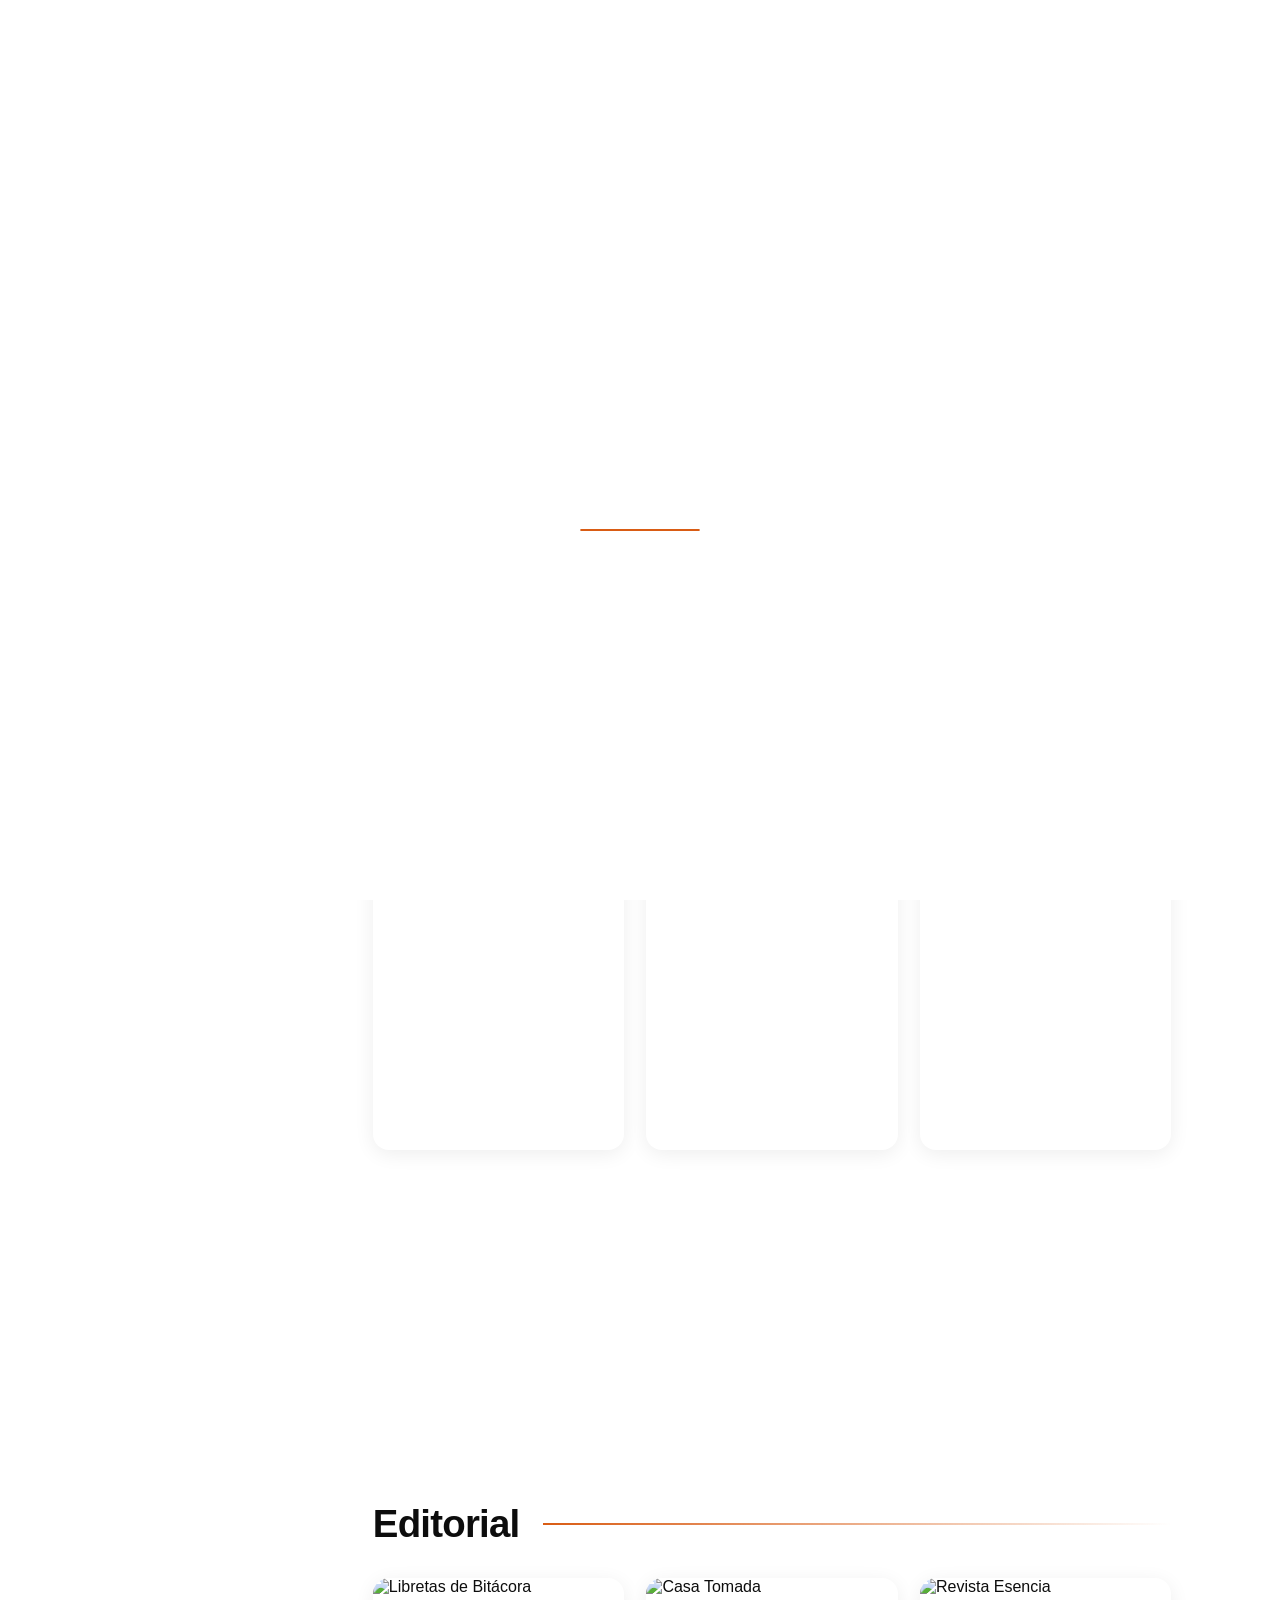
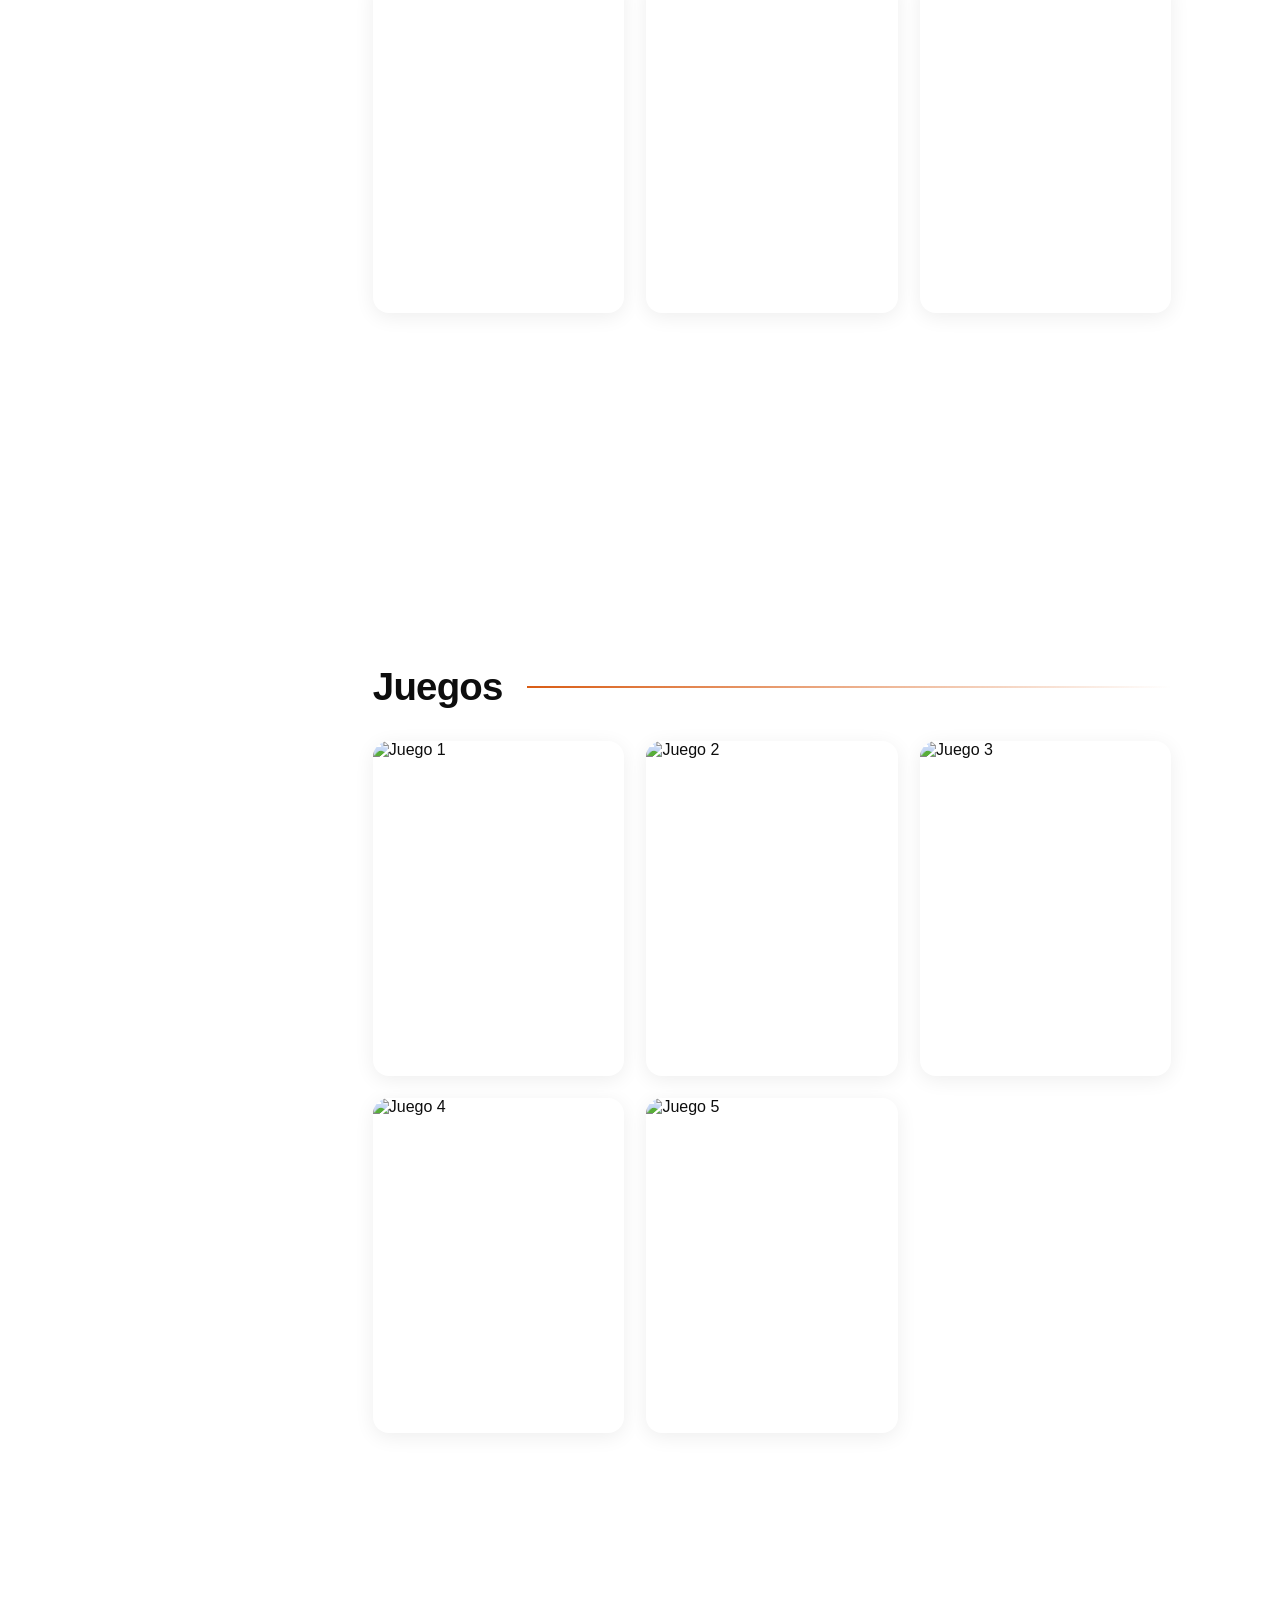
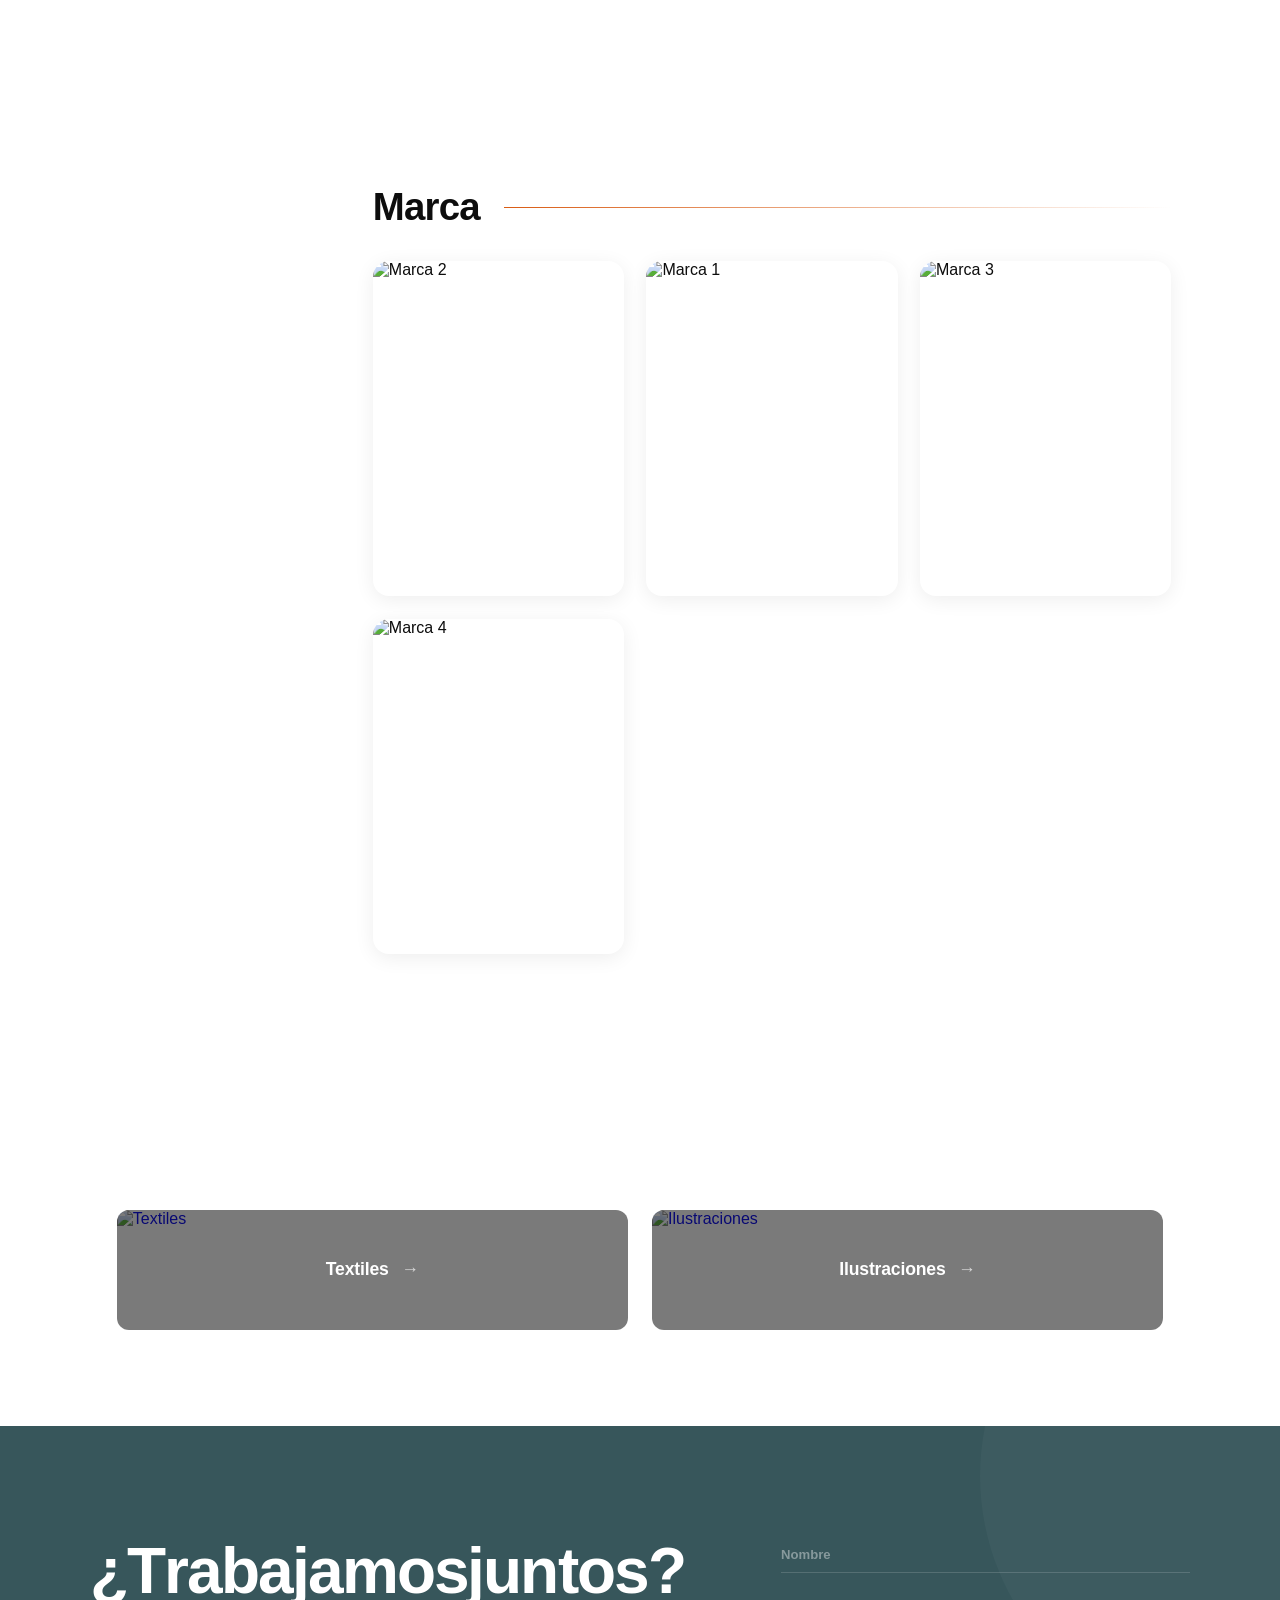
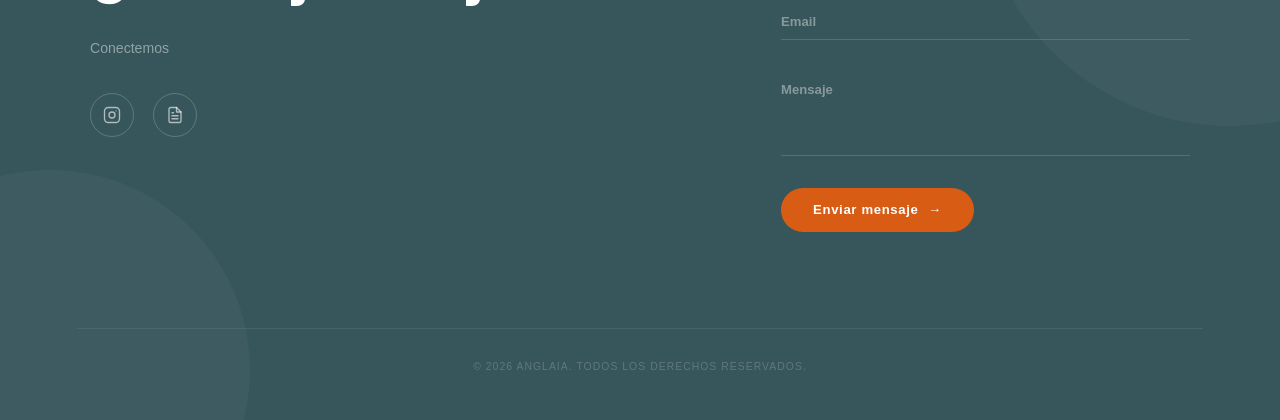
==== otros.html @ 4fa2c6c3 "Add files via upload Solo archivos" ====
<!DOCTYPE html>
<html lang="es">
<head>
  <meta charset="UTF-8">
  <meta name="viewport" content="width=device-width, initial-scale=1.0">
  <link rel="stylesheet" href="styles.css">
  <link rel="stylesheet" href="portafolio.css">
  <link rel="stylesheet" href="otros.css">
  <title>Otras Creaciones — Anglaia</title>
  <link rel="icon" type="image/png" href="LOGO_ANGLAIA.png">
</head>
<body>
<div class="loader" id="loader">
  <div class="loader-spirit">
   <video class="loader-spirit-vid" autoplay loop muted playsinline>
  <source src="criatura_transparent.webm" type="video/webm">
  <source src="videos/criatura_transparent.webm" type="video/mp4"> </video>
  </div>

  <div class="loader-bar-wrap">
    <div class="loader-bar" id="loaderBar"></div>
  </div>
</div>

<nav class="nav" id="nav">
  <div class="nav-inner">

    <a href="index.html#hero" class="nav-logo-link" aria-label="Inicio">
  <img src="LOGO_ANGLAIA.png" alt="Logo Anglaia" class="logo-img">
</a>

<ul class="nav-list" id="navList">
  <li class="nav-item">
    <a href="index.html#about" class="nav-link">
      <span class="link-inner">Sobre Mí</span>
      <span class="dot"></span>
    </a>
  </li>
  <li class="nav-item">
    <a href="index.html#portafolio" class="nav-link">
      <span class="link-inner">Creaciones</span>
      <span class="dot"></span>
    </a>
  </li>

  <li class="nav-item">
    <a href="#conectemos" class="nav-link">
      <span class="link-inner">Conectemos</span>
      <span class="dot"></span>
    </a>
  </li>
</ul>

    <div class="nav-highlight" id="highlight"></div>
  </div>
</nav>

<section class="otros-hero">
  <div class="otros-hero-inner">
    <span class="ilus-eyebrow">Portafolio</span>
    <h1 class="ilus-title" id="ilusTitle">Otras Creaciones</h1>
    <p class="ilus-subtitle">Arquitectura de la mirada, donde la forma y el color construyen puentes precisos entre una idea y quien la observa</p>
    <div class="otros-hero-cats">
      <a href="#exposiciones" class="otros-hero-cat">Experiencias</a>
      <a href="#editorial" class="otros-hero-cat">Editorial</a>
      <a href="#juegos" class="otros-hero-cat">Juegos</a>
      <a href="#marca" class="otros-hero-cat">Marca</a>
      <!--<a href="#fotografia" class="otros-hero-cat">Fotografía</a>-->
    </div>
  </div>
  <div class="otros-hero-bg"></div>
</section>

<div class="otros-layout">

  <aside class="otros-index" id="otrosIndex">
    <p class="otros-index-label">Categorías</p>
    <nav class="otros-index-nav">
      <a href="#exposiciones" class="otros-index-link active" data-target="exposiciones">Experiencias</a>
      <a href="#editorial"    class="otros-index-link" data-target="editorial">Editorial</a>
      <a href="#juegos"       class="otros-index-link" data-target="juegos">Juegos</a>
      <a href="#marca"        class="otros-index-link" data-target="marca">Marca</a>
      <!--<a href="#fotografia"   class="otros-index-link" data-target="fotografia">Fotografía</a>-->
    </nav>
  </aside>

  <div class="otros-index-mobile">
    <a href="#exposiciones" class="otros-index-link-m active" data-target="exposiciones">Experiencias</a>
    <a href="#editorial"    class="otros-index-link-m" data-target="editorial">Editorial</a>
    <a href="#juegos"       class="otros-index-link-m" data-target="juegos">Juegos</a>
    <a href="#marca"        class="otros-index-link-m" data-target="marca">Marca</a>
    <!--<a href="#fotografia"   class="otros-index-link-m" data-target="fotografia">Fotografía</a>-->
  </div>

  <main class="otros-content">

<section class="otros-cat-section" id="exposiciones">
      <div class="otros-cat-header">
        <h2 class="otros-cat-title">Experiencias</h2>
        <div class="otros-cat-line"></div>
      </div>
      <div class="otros-grid">
        <article class="otros-item">
          <div class="otros-item-inner">
            <img src="EXPOSICIONES/Calle Córdoba/portada Uniendo sedes.png" alt=" Calle Córdoba" class="otros-img">
            <div class="otros-overlay">
              <div class="otros-overlay-content">
                <!--<span class="otros-date">2024</span>-->
                <h3 class="otros-item-title">Uniendo Sedes A Través Del Paisaje Sonoro</h3>
                <a href="exposicion-libro.html" class="ilus-view-btn">Ver experiencia <span>→</span></a>
              </div>
            </div>
          </div>
        </article>
        <article class="otros-item">
          <div class="otros-item-inner">
            <img src="EXPOSICIONES/Entergalactic/Picsart_26-05-18_13-42-51-821.jpg.jpeg" alt="Entergalactic" class="otros-img">
            <div class="otros-overlay">
              <div class="otros-overlay-content">
                <!--<span class="otros-date">2024</span>-->
                <h3 class="otros-item-title">Entergalactic</h3>
                <a href="exposicion-viewer.html?id=2" class="ilus-view-btn">Ver experiencia <span>→</span></a>
              </div>
            </div>
          </div>
        </article>
        <article class="otros-item">
          <div class="otros-item-inner">
            <img src="EXPOSICIONES/Vestigios_/vestigios.jpeg" alt="Vestigios" class="otros-img">
            <div class="otros-overlay">
              <div class="otros-overlay-content">
                <!--<span class="otros-date">2024</span>-->
                <h3 class="otros-item-title">Vestigios</h3>
                <a href="exposicion-viewer.html?id=3" class="ilus-view-btn">Ver experiencia <span>→</span></a>
              </div>
            </div>
          </div>
        </article>
      </div>
    </section>

    <section class="otros-cat-section" id="editorial">
        <div class="otros-cat-header">
          <h2 class="otros-cat-title">Editorial</h2>
          <div class="otros-cat-line"></div>
        </div>
        <div class="otros-grid">
          
          <article class="otros-item">
            <div class="otros-item-inner">
              <img src="img_edit/Picsart_26-05-11_12-47-40-099.png" alt="Libretas de Bitácora" class="otros-img">
              <div class="otros-overlay">
                <div class="otros-overlay-content">
                  <!-- <span class="otros-date">Edición Limitada</span> -->
                  <h3 class="otros-item-title">Libretas</h3>
                  <a href="javascript:void(0);" id="open-libretas" class="ilus-view-btn">Ver proyecto <span>→</span></a>
                </div>
              </div>
            </div>
          </article>
          
          <article class="otros-item">
            <div class="otros-item-inner">
              <img src="img_edit/20250917_153410.jpg.jpeg" alt="Casa Tomada" class="otros-img">
              <div class="otros-overlay">
                <div class="otros-overlay-content">
                  <!-- <span class="otros-date">Marzo 2026</span> -->
                  <h3 class="otros-item-title">Casa Tomada</h3>
                  <a href="casa-tomada.html" class="ilus-view-btn">Ver proyecto <span>→</span></a>
                </div>
              </div>
            </div>
          </article>

          <article class="otros-item">
            <div class="otros-item-inner">
              <img src="revis_img/ESENCIA_REVISTA.pdf.png" alt="Revista Esencia" class="otros-img">
              <div class="otros-overlay">
                <div class="otros-overlay-content">
                  <!-- <span class="otros-date">Febrero 2026</span> -->
                  <h3 class="otros-item-title">Revista Esencia</h3>
                  <a href="revista-esencia.html" class="ilus-view-btn">Ver proyecto <span>→</span></a>
                </div>
              </div>
            </div>
          </article>
          
        </div>
      </section>

<section class="otros-cat-section" id="juegos">
      <div class="otros-cat-header">
        <h2 class="otros-cat-title">Juegos</h2>
        <div class="otros-cat-line"></div>
      </div>
      <div class="otros-grid">
      
        <article class="otros-item">
          <div class="otros-item-inner">
            <img src="img_jug/j4.jpg" alt="Juego 1" class="otros-img">
            <div class="otros-overlay">
              <div class="otros-overlay-content">
                <!-- <span class="otros-date">Febrero 2026</span> -->
                <h3 class="otros-item-title">Garabatos</h3>
                <a href="javascript:void(0);" id="open-juego-1" class="ilus-view-btn">Ver proyecto <span>→</span></a>
              </div>
            </div>
          </div>
        </article>

        <article class="otros-item">
          <div class="otros-item-inner">
            <img src="img_jug/j2.png" alt="Juego 2" class="otros-img">
            <div class="otros-overlay">
              <div class="otros-overlay-content">
                <!-- <span class="otros-date">Marzo 2026</span> -->
                <h3 class="otros-item-title">Armando</h3>
                <a href="javascript:void(0);" id="open-juego-2" class="ilus-view-btn">Ver proyecto <span>→</span></a>
              </div>
            </div>
          </div>
        </article>
        <article class="otros-item">
          <div class="otros-item-inner">
            <img src="img_jug/j3.jpg" alt="Juego 3" class="otros-img">
            <div class="otros-overlay">
              <div class="otros-overlay-content">
                <!-- <span class="otros-date">Febrero 2026</span> -->
                <h3 class="otros-item-title">El barrio me respalda</h3>
                <a href="javascript:void(0);" id="open-juego-3" class="ilus-view-btn">Ver proyecto <span>→</span></a>
              </div>
            </div>
          </div>
        </article>

        <article class="otros-item">
          <div class="otros-item-inner">
            <img src="img_jug/j11.jpg" alt="Juego 4" class="otros-img">
            <div class="otros-overlay">
              <div class="otros-overlay-content">
                <!-- <span class="otros-date">Abril 2026</span> -->
                <h3 class="otros-item-title">Anglaia</h3>
                <a href="javascript:void(0);" id="open-juego-4" class="ilus-view-btn">Ver proyecto <span>→</span></a>
              </div>
            </div>
          </div>
        </article>

        <article class="otros-item">
          <div class="otros-item-inner">
            <img src="img_jug/j5.jpg" alt="Juego 5" class="otros-img">
            <div class="otros-overlay">
              <div class="otros-overlay-content">
                <!-- <span class="otros-date">Febrero 2026</span> -->
                <h3 class="otros-item-title">Juntos desde la raíz</h3>
                <a href="javascript:void(0);" id="open-juego-5" class="ilus-view-btn">Ver proyecto <span>→</span></a>
              </div>
            </div>
          </div>
        </article>
      </div>
    </section>

    <section class="otros-cat-section" id="marca">
  <div class="otros-cat-header">
    <h2 class="otros-cat-title">Marca</h2>
    <div class="otros-cat-line"></div>
  </div>
  
  <div class="otros-grid">
    <article class="otros-item">
      <div class="otros-item-inner">
        <img src="MARCA/Neolegendarios/Picsart_26-05-18_13-30-04-134.jpg.jpeg" alt="Marca 2" class="otros-img">
        <div class="otros-overlay">
          <div class="otros-overlay-content">
            <h3 class="otros-item-title">Neolegendarios</h3>
            <a href="marca-viewer.html?id=2" class="ilus-view-btn">Ver proyecto <span>→</span></a>
          </div>
        </div>
      </div>
    </article>

<article class="otros-item">
      <div class="otros-item-inner">
        <img src="MARCA/Bunuelos y mas/Picsart_26-05-18_13-40-04-478.jpg.jpeg" alt="Marca 1" class="otros-img">
        <div class="otros-overlay">
          <div class="otros-overlay-content">
            <h3 class="otros-item-title">Buñuelos y Más</h3>
            <a href="marca-viewer.html?id=1" class="ilus-view-btn">Ver proyecto <span>→</span></a>
          </div>
        </div>
      </div>
    </article>

    <article class="otros-item">
      <div class="otros-item-inner">
        <img src="MARCA/parche/Picsart_26-05-18_13-34-37-967.jpg.jpeg" alt="Marca 3" class="otros-img">
        <div class="otros-overlay">
          <div class="otros-overlay-content">
            <h3 class="otros-item-title">Que Parche Medellín</h3>
            <a href="marca-viewer.html?id=3" class="ilus-view-btn">Ver proyecto <span>→</span></a>
          </div>
        </div>
      </div>
    </article>

    <article class="otros-item">
      <div class="otros-item-inner">
        <img src="MARCA/Eif/portada eif.jpeg" alt="Marca 4" class="otros-img">
        <div class="otros-overlay">
          <div class="otros-overlay-content">
            <h3 class="otros-item-title">Eif</h3>
            <a href="marca-viewer.html?id=4" class="ilus-view-btn">Ver proyecto <span>→</span></a>
          </div>
        </div>
      </div>
    </article>
  </div>
</section>

    <!--<section class="otros-cat-section" id="fotografia">
      <div class="otros-cat-header">
        <h2 class="otros-cat-title">Fotografía</h2>
        <div class="otros-cat-line"></div>
      </div>
      <div class="otros-grid">
        <article class="otros-item">
          <div class="otros-item-inner">
            <img src="img_fotografia/FOT_1.jpg" alt="Fotografía 1" class="otros-img">
            <div class="otros-overlay">
              <div class="otros-overlay-content">-->
                <!--<span class="otros-date">Abril 2026</span>-->
                <!--<h3 class="otros-item-title">Aquí va el título</h3>
                <a href="fotografia-1.html" class="ilus-view-btn">Ver proyecto <span>→</span></a>
              </div>
            </div>
          </div>
        </article>
        <article class="otros-item">
          <div class="otros-item-inner">
            <img src="img_fotografia/FOT_2.jpg" alt="Fotografía 2" class="otros-img">
            <div class="otros-overlay">
              <div class="otros-overlay-content">-->
                <!--<span class="otros-date">Marzo 2026</span>-->
                <!--<h3 class="otros-item-title">Aquí va el título</h3>
                <a href="fotografia-2.html" class="ilus-view-btn">Ver proyecto <span>→</span></a>
              </div>
            </div>
          </div>
        </article>
        <article class="otros-item">
          <div class="otros-item-inner">
            <img src="img_fotografia/FOT_3.jpg" alt="Fotografía 3" class="otros-img">
            <div class="otros-overlay">
              <div class="otros-overlay-content">-->
                <!--<span class="otros-date">Febrero 2026</span>-->
                <!--<h3 class="otros-item-title">Aquí va el título</h3>
                <a href="fotografia-3.html" class="ilus-view-btn">Ver proyecto <span>→</span></a>
              </div>
            </div>
          </div>
        </article>
      </div>
    </section>-->

  </main>
</div>

<div class="explore-wrap">
  <a href="textiles.html" class="explore-card">
    <img src="img_text/TEXTIL_1.jpg" alt="Textiles" class="explore-img">
    <div class="explore-overlay">
      <span class="explore-label">Textiles</span>
      <span class="explore-arrow">→</span>
    </div>
  </a>
  <a href="ilustraciones.html" class="explore-card">
    <img src="img_ilus/ILUS_1.jpg" alt="Ilustraciones" class="explore-img">
    <div class="explore-overlay">
      <span class="explore-label">Ilustraciones</span>
      <span class="explore-arrow">→</span>
    </div>
  </a>
</div>

<div class="editorial-modal" id="libretasModal">
  <div class="modal-overlay"></div>
  <button class="modal-close" id="closeLibretas" aria-label="Cerrar ventana">&times;</button>
  
  <div class="modal-content-wrapper">
    <div class="modal-sidebar">
      <span class="modal-tag">Edición Limitada</span>
      <h2 class="modal-project-title">Libretas</h2>
      <p class="modal-project-desc">
        Hay amores que merecen quedarse para siempre en algo más que una fotografía.
Cada diseño está hecho con ilustración personalizada para que cada mirada, cada expresión y cada detalle haga que al verla, sientas inmediatamente a tu compañero contigo.

Estas libretas nacieron para eso: para convertir la esencia de quienes nos acompañan todos los días en un recuerdo bonito y único.

   CHAVELA• KEIRA• ANALLY
      </p>
      <div class="modal-navigation">
        <button class="nav-arrow prev" id="prevLibreta">&#8592;</button>
        <span class="nav-counter" id="libretaCounter">1 / 3</span>
        <button class="nav-arrow next" id="nextLibreta">&#8594;</button>
      </div>
    </div>
    
    <div class="modal-viewer-3d">
      <div class="gallery-3d-container">
        <div class="gallery-3d-item position-center" data-index="0">
          <div class="notebook-card">
            <img src="img_edit/Picsart_26-05-11_12-48-28-186.png" alt="Libreta Bitácora - Vista 1">
            <div class="notebook-shadow"></div>
          </div>
        </div>
        <div class="gallery-3d-item position-right" data-index="1">
          <div class="notebook-card">
            <img src="img_edit/Picsart_26-05-11_12-47-10-316.png" alt="Libreta Bitácora - Vista 2">
            <div class="notebook-shadow"></div>
          </div>
        </div>
        <div class="gallery-3d-item position-left" data-index="2">
          <div class="notebook-card">
            <img src="img_edit/Picsart_26-05-11_12-47-55-603.png" alt="Libreta Bitácora - Vista 3">
            <div class="notebook-shadow"></div>
          </div>
        </div>
      </div>
    </div>
  </div>
</div>

<div class="game-modal" id="modal-juego-1">
  <div class="modal-overlay"></div>
  <button class="modal-close" aria-label="Cerrar ventana">&times;</button>
  <div class="modal-content-wrapper">
    <div class="modal-sidebar">
      <span class="modal-tag">Interactivo</span>
      <h2 class="modal-project-title">Garabatos</h2>
      <p class="modal-project-desc">Garabatos es un juego de creatividad e imaginación donde el caos se convierte en el punto de partida. A través de líneas, formas y cartas aleatorias, los jugadores deben crear personajes, conceptos o ideas originales en un tiempo limitado.

Cada partida combina emociones, colores, acciones y palabras inesperadas que desafían la forma de pensar y obligan a conectar elementos que normalmente no tendrían relación entre sí.

No gana el dibujo más bonito, sino la idea más creativa, coherente y sorprendente.

Observa, interpreta y transforma el caos en algo único.</p>
      <div class="modal-navigation">
        <button class="nav-arrow prev">&#8592;</button>
        <span class="nav-counter">1 / 7</span>
        <button class="nav-arrow next">&#8594;</button>
      </div>
    </div>
    <div class="modal-viewer-3d">
      <div class="gallery-3d-container">
        <div class="gallery-3d-item position-center" data-index="0"><div class="notebook-card"><img src="img_jug/j4.jpg"><div class="notebook-shadow"></div></div></div>
        <div class="gallery-3d-item position-right" data-index="1"><div class="notebook-card"><img src="img_jug/j44.png"><div class="notebook-shadow"></div></div></div>
        <div class="gallery-3d-item position-hidden" data-index="2"><div class="notebook-card"><img src="img_jug/j444.png"><div class="notebook-shadow"></div></div></div>
        <div class="gallery-3d-item position-hidden" data-index="3"><div class="notebook-card"><img src="img_jug/j4444.png"><div class="notebook-shadow"></div></div></div>
        <div class="gallery-3d-item position-hidden" data-index="4"><div class="notebook-card"><img src="img_jug/j44444.png"><div class="notebook-shadow"></div></div></div>
        <div class="gallery-3d-item position-hidden" data-index="5"><div class="notebook-card"><img src="img_jug/j444444.png"><div class="notebook-shadow"></div></div></div>
        <div class="gallery-3d-item position-left" data-index="6"><div class="notebook-card"><img src="img_jug/j4444444.png"><div class="notebook-shadow"></div></div></div>
      </div>
    </div>
  </div>
</div>


<div class="game-modal" id="modal-juego-2">
  <div class="modal-overlay"></div>
  <button class="modal-close" aria-label="Cerrar ventana">&times;</button>
  <div class="modal-content-wrapper">
    <div class="modal-sidebar">
      <span class="modal-tag">Interactivo</span>
      <h2 class="modal-project-title">Armando</h2>
      <p class="modal-project-desc">ARMANDO es un juego infantil inspirado en los clásicos bloques de armar, creado para que cada niño viva una experiencia diferente a través de la imaginación. En esta edición safari, los niños podrán construir animales, crear historias y explorar distintos mundos llenos de aventura.

Su empaque, diseñado como un resistente bolso de cartón, permite llevar el juego a cualquier lugar. Al abrirlo, el niño encontrará bloques para construir libremente y tres escenarios interactivos que transforman el empaque en un pequeño mundo de safari. 
¡crea tu mundo!</p>
      <div class="modal-navigation">
        <button class="nav-arrow prev">&#8592;</button>
        <span class="nav-counter">1 / 4</span>
        <button class="nav-arrow next">&#8594;</button>
      </div>
    </div>
    <div class="modal-viewer-3d">
      <div class="gallery-3d-container">
        <div class="gallery-3d-item position-center" data-index="0"><div class="notebook-card"><img src="img_jug/j2.png"><div class="notebook-shadow"></div></div></div>
        <div class="gallery-3d-item position-right" data-index="1"><div class="notebook-card"><img src="img_jug/j22.png"><div class="notebook-shadow"></div></div></div>
        <div class="gallery-3d-item position-hidden" data-index="2"><div class="notebook-card"><img src="img_jug/j222.png"><div class="notebook-shadow"></div></div></div>
        <div class="gallery-3d-item position-left" data-index="3"><div class="notebook-card"><img src="img_jug/j2222.jpg"><div class="notebook-shadow"></div></div></div>
      </div>
    </div>
  </div>
</div>

<div class="game-modal" id="modal-juego-3">
  <div class="modal-overlay"></div>
  <button class="modal-close" aria-label="Cerrar ventana">&times;</button>
  <div class="modal-content-wrapper">
    <div class="modal-sidebar">
      <span class="modal-tag">Interactivo</span>
      <h2 class="modal-project-title">El barrio me respalda</h2>
      <p class="modal-project-desc">“Las gafas aquí significan tristeza,
las gafas aquí, de un barrio pesado
y las gafas atrás, significan que mi barrio me respalda.”

Un juguete coleccionable inspirado en uno de los memes más icónicos del internet latino. Este juguete transforma la estética chola, el humor absurdo y la nostalgia digital en una figura llena de actitud, convirtiendo una frase legendaria en un pequeño símbolo de cultura pop.</p>
      <div class="modal-navigation">
        <button class="nav-arrow prev">&#8592;</button>
        <span class="nav-counter">1 / 3</span>
        <button class="nav-arrow next">&#8594;</button>
      </div>
    </div>
    <div class="modal-viewer-3d">
      <div class="gallery-3d-container">
        <div class="gallery-3d-item position-center" data-index="0"><div class="notebook-card"><img src="img_jug/j3.jpg"><div class="notebook-shadow"></div></div></div>
        <div class="gallery-3d-item position-right" data-index="1"><div class="notebook-card"><img src="img_jug/j33.png"><div class="notebook-shadow"></div></div></div>
        <div class="gallery-3d-item position-left" data-index="2"><div class="notebook-card"><img src="img_jug/j333.jpg"><div class="notebook-shadow"></div></div></div>
      </div>
    </div>
  </div>
</div>

<div class="game-modal" id="modal-juego-4">
  <div class="modal-overlay"></div>
  <button class="modal-close" aria-label="Cerrar ventana">&times;</button>
  <div class="modal-content-wrapper">
    <div class="modal-sidebar">
      <span class="modal-tag">Interactivo</span>
      <h2 class="modal-project-title">Anglaia</h2>
      <p class="modal-project-desc">Anglaia es un ser del bosque nacido entre historias, árboles y magia. Esta figura 3D representa a la criatura que protege y da vida a la esencia de la marca: Transformación y conexión. Más que un juguete, Anglaia es el reflejo vivo del alma de la marca y de todo lo que habita dentro de ella.</p>
      <div class="modal-navigation">
        <button class="nav-arrow prev">&#8592;</button>
        <span class="nav-counter">1 / 2</span>
        <button class="nav-arrow next">&#8594;</button>
      </div>
    </div>
    <div class="modal-viewer-3d">
      <div class="gallery-3d-container">
        <div class="gallery-3d-item position-center" data-index="0"><div class="notebook-card"><img src="img_jug/j11.jpg"><div class="notebook-shadow"></div></div></div>
        <div class="gallery-3d-item position-right" data-index="1"><div class="notebook-card"><img src="img_jug/j1.png"><div class="notebook-shadow"></div></div></div>
      </div>
    </div>
  </div>
</div>

<div class="game-modal" id="modal-juego-5">
  <div class="modal-overlay"></div>
  <button class="modal-close" aria-label="Cerrar ventana">&times;</button>
  <div class="modal-content-wrapper">
    <div class="modal-sidebar">
      <span class="modal-tag">Interactivo</span>
      <h2 class="modal-project-title">Juntos desde la raíz</h2>
      <p class="modal-project-desc"> En medio de la calma o de la tormenta, esta pequeña barquita navega por el río de la vida. Es un refugio diminuto donde todo mal queda afuera y solo caben la calma, la ternura y la unión. En ella habita la certeza de que, incluso en lo frágil, puede sostenerse lo más valioso cuando existe amor. No importa hacia dónde sople el viento, pues la verdadera fuerza está en permanecer juntos. Este es un recordatorio de que el hogar no es un lugar físico, sino el calor de quienes nos acompañan.</p>
      <div class="modal-navigation">
        <button class="nav-arrow prev">&#8592;</button>
        <span class="nav-counter">1 / 2</span>
        <button class="nav-arrow next">&#8594;</button>
      </div>
    </div>
    <div class="modal-viewer-3d">
      <div class="gallery-3d-container">
        <div class="gallery-3d-item position-center" data-index="0"><div class="notebook-card"><img src="img_jug/j5.jpg"><div class="notebook-shadow"></div></div></div>
        <div class="gallery-3d-item position-right" data-index="1"><div class="notebook-card"><img src="img_jug/j55.jpg"><div class="notebook-shadow"></div></div></div>
      </div>
    </div>
  </div>
</div>

<!-- Footer -->
<footer class="footer" id="conectemos">

  <div class="footer-inner">

    <!-- Izquierda -->
    <div class="footer-left">
      <p class="footer-phrase" id="footerPhrase">¿Trabajamos juntos?</p>

      <p class="footer-sub">Conectemos</p>

      <!-- Redes -->
      <div class="footer-socials">
        <a href="https://instagram.com/anglaia__" target="_blank" class="social-link" aria-label="Instagram">
          <svg viewBox="0 0 24 24" fill="none" stroke="currentColor" stroke-width="1.8" stroke-linecap="round" stroke-linejoin="round">
            <rect x="2" y="2" width="20" height="20" rx="5" ry="5"/>
            <circle cx="12" cy="12" r="4"/>
            <circle cx="17.5" cy="6.5" r="0.8" fill="currentColor" stroke="none"/>
          </svg>
        </a>
        <!--<a href="https://youtube.com/@anglaia" target="_blank" class="social-link" aria-label="YouTube">
          <svg viewBox="0 0 24 24" fill="none" stroke="currentColor" stroke-width="1.8" stroke-linecap="round" stroke-linejoin="round">
            <path d="M22.54 6.42a2.78 2.78 0 0 0-1.95-1.96C18.88 4 12 4 12 4s-6.88 0-8.59.46A2.78 2.78 0 0 0 1.46 6.42 29 29 0 0 0 1 12a29 29 0 0 0 .46 5.58 2.78 2.78 0 0 0 1.95 1.96C5.12 20 12 20 12 20s6.88 0 8.59-.46a2.78 2.78 0 0 0 1.95-1.96A29 29 0 0 0 23 12a29 29 0 0 0-.46-5.58z"/>
            <polygon points="9.75 15.02 15.5 12 9.75 8.98 9.75 15.02" fill="currentColor" stroke="none"/>
          </svg>
        </a>
        <a href="https://tiktok.com/@anglaia" target="_blank" class="social-link" aria-label="TikTok">
          <svg viewBox="0 0 24 24" fill="currentColor" stroke="none">
            <path d="M19.59 6.69a4.83 4.83 0 0 1-3.77-4.25V2h-3.45v13.67a2.89 2.89 0 0 1-2.88 2.5 2.89 2.89 0 0 1-2.89-2.89 2.89 2.89 0 0 1 2.89-2.89c.28 0 .54.04.79.1V9.01a6.34 6.34 0 0 0-.79-.05 6.34 6.34 0 0 0-6.34 6.34 6.34 6.34 0 0 0 6.34 6.34 6.34 6.34 0 0 0 6.33-6.34V8.69a8.18 8.18 0 0 0 4.78 1.52V6.76a4.85 4.85 0 0 1-1.01-.07z"/>
          </svg>
        </a> -->
  <button class="social-link cv-btn" aria-label="Hoja de Vida" id="cvBtn">
  <svg viewBox="0 0 24 24" fill="none" stroke="currentColor" stroke-width="1.8" stroke-linecap="round" stroke-linejoin="round">
    <path d="M14 2H6a2 2 0 0 0-2 2v16a2 2 0 0 0 2 2h12a2 2 0 0 0 2-2V8z"></path>
    <polyline points="14 2 14 8 20 8"></polyline>
    <line x1="16" y1="13" x2="8" y2="13"></line>
    <line x1="16" y1="17" x2="8" y2="17"></line>
    <polyline points="10 9 9 9 8 9"></polyline>
  </svg>
</button>

<div class="cv-overlay" id="cvOverlay">
  <div class="cv-modal">
    
    <div class="cv-sidebar">
      <div class="cv-profile">
        <img src="img_ilus/Ana.png" alt="Anglaia" class="cv-avatar">
        <h3 class="cv-name">Anglaia</h3>
        <p class="cv-role">Diseñadora Visual</p>
      </div>
      <div class="cv-actions">
        <p class="cv-text">Explora mi experiencia o guarda una copia para revisarla luego.</p>
        <a href="Hoja de vida - Ana María Giraldo V.pdf" download class="cv-download-btn">
          Descargar CV
        </a>
      </div>
    </div>

    <div class="cv-content">
      <div class="cv-modal-header">
        <span class="cv-modal-title">Mi Hoja de Vida</span>
        <button class="cv-modal-close" id="cvClose" aria-label="Cerrar">✕</button>
      </div>
      <iframe class="cv-frame" src="Hoja de vida - Ana María Giraldo V.pdf" title="Hoja de Vida de Anglaia"></iframe>
    </div>

  </div>
</div>
      </div>
    </div>

    <!-- Derecha: formulario -->
    <form class="footer-form" id="footerForm">
  <div class="form-field">
    <input type="text" id="formName" name="nombre" placeholder=" " required autocomplete="off">
    <label for="formName">Nombre</label>
    <div class="form-line"></div>
  </div>
  <div class="form-field">
    <input type="email" id="formEmail" name="email" placeholder=" " required autocomplete="off">
    <label for="formEmail">Email</label>
    <div class="form-line"></div>
  </div>
  <div class="form-field">
    <textarea id="formMessage" name="mensaje" placeholder=" " required rows="3"></textarea>
    <label for="formMessage">Mensaje</label>
    <div class="form-line"></div>
  </div>
  <button type="submit" class="form-submit">
    <span class="submit-text">Enviar mensaje</span>
    <span class="submit-arrow">→</span>
  </button>
</form>

  </div>

  <!-- Copyright -->
  <div class="footer-bottom">
    <span>© 2026 Anglaia. Todos los derechos reservados.</span>
  </div>
  
</footer>


<button class="back-top" id="backTop" aria-label="Volver arriba">↑</button>

<script src="script.js"></script>
<script src="otros.js"></script>

</body>
</html>
---- styles.css ----
* {
    margin: 0;
    padding: 0;
    box-sizing: border-box;
}

/* ══════════════════════════════════════
   LOADER
══════════════════════════════════════ */
.loader {
  position: fixed;
  inset: 0;
  z-index: 9999;
  background: #ffffff;
  display: flex;
  flex-direction: column;
  align-items: center;
  justify-content: center;
  gap: 2.5rem;
  transition: opacity 0.6s cubic-bezier(0.4,0,0.2,1),
              transform 0.6s cubic-bezier(0.4,0,0.2,1);
}

.loader.hide {
  opacity: 0;
  transform: translateY(-18px);
  pointer-events: none;
}

/* Mascota */
.loader-spirit {
  width: 90px;
  height: 120px;
  display: flex;
  align-items: center;
  justify-content: center;
}

.loader-spirit-vid {
  width: clamp(120px, 15vw, 250px); /* mínimo, ideal, máximo */
  height: auto;
  mix-blend-mode: multiply;
  overflow: visible;
}

/* Barra de carga */
.loader-bar-wrap {
  width: 120px;
  height: 2px;
  background: #eeeeee;
  border-radius: 2px;
  overflow: hidden;
}

.loader-bar {
  height: 100%;
  width: 0%;
  background: #d95c14;
  border-radius: 2px;
  animation: loaderFill 2s cubic-bezier(0.4,0,0.2,1) forwards;
}

@keyframes loaderFill {
  0%   { width: 0%; }
  100% { width: 100%; }
}

body { /* Configuro el cuerpo de toda la página */
    font-family: 'Montserrat', sans-serif; /* Uso la fuente Montserrat */
    background: #ffffff; /* Fondo blanco */
    color: #0d0d0d; /* Texto color negro oscuro */
    overflow-x: hidden; /* Escondo el scroll horizontal */
}

/* ══════════════════════════════════════
   NAVBAR
══════════════════════════════════════ */
  .nav {
    position: fixed;
    top: 1.5rem;
    left: 50%;
    transform: translateX(-50%);
    z-index: 1000;
    background: rgba(255, 255, 255, 0.95);
    backdrop-filter: blur(24px);
    -webkit-backdrop-filter: blur(24px);
    padding: 0.5rem 1.4rem 0.5rem 1.4rem;
    border-radius: 60px;
    box-shadow:
      0 4px 24px rgba(0,0,0,0.07),
      0 1px 0 rgba(255,255,255,0.9) inset,
      0 0 0 1px rgba(74,124,95,0.12);
    width: max-content;
    max-width: 95vw;
    opacity: 0;
    animation: navEntrance 0.7s cubic-bezier(0.34, 1.56, 0.64, 1) 0.3s forwards;
    transition:
      transform 0.45s cubic-bezier(0.4,0,0.2,1),
      opacity   0.45s cubic-bezier(0.4,0,0.2,1),
      box-shadow 0.3s ease;
  }

  .nav-inner {
    display: flex;
    align-items: center;
    gap: 0.5rem;
    position: relative;
  }

  @keyframes navEntrance {
    from { opacity: 0; transform: translateX(-50%) translateY(-20px); }
    to   { opacity: 1; transform: translateX(-50%) translateY(0); }
  }

  .nav.scroll-down {
    animation: none;
    transform: translateX(-50%) translateY(-140%);
    opacity: 0;
    pointer-events: none;
  }

  .nav.scroll-up {
    animation: none;
    transform: translateX(-50%) translateY(0);
    opacity: 1;
    pointer-events: auto;
  }

  /* Logo */
  .nav-logo-link {
    display: flex;
    align-items: center;
    padding: 0.3rem 0.6rem 0.3rem 0.2rem;
    border-radius: 40px;
    flex-shrink: 0;
    transition: transform 0.3s cubic-bezier(0.25,1,0.5,1);
  }
  .nav-logo-link:hover { transform: scale(1.06); }

  .logo-img {
    height: 28px;
    width: auto;
    display: block;
    pointer-events: none;
  }

  /* Separador sutil */
  .nav-inner::after {
    content: '';
    display: block;
    width: 1px;
    height: 22px;
    background: rgba(74,124,95,0.18);
    flex-shrink: 0;
    margin: 0 0.15rem;
    order: 1; /* after logo */
  }
  /* Hacemos que el separador vaya justo después del logo */
  .nav-logo-link { order: 0; }
  .nav-list      { order: 2; }
  .nav-spirit    { order: 3; }
  .nav-highlight { order: 4; }

  /* Links */
  .nav-list {
    display: flex;
    gap: 0.1rem;
    list-style: none;
    align-items: center;
    position: relative;
  }

  .nav-item { position: relative; z-index: 2; }

  .nav-link {
    display: block;
    padding: 0.5rem 0.9rem;
    color: #0d0d0d;
    text-decoration: none;
    font-family: 'Montserrat', sans-serif;
    font-size: 0.78rem;
    font-weight: 700;
    border-radius: 30px;
    letter-spacing: 0.2px;
    white-space: nowrap;
    position: relative; 
  }

  .link-inner {
    display: inline-flex;
    flex-direction: column;
    align-items: center;
    justify-content: center;
    line-height: 1;
    transition: transform 0.25s cubic-bezier(0.34,1.56,0.64,1), color 0.2s ease;
  }
  .nav-link:hover .link-inner {
    color: #d95c14;
    transform: translateY(-1.5px);
  }
  .nav-link.active .link-inner { color: #d95c14; }

  .dot {
    width: 4px;
  height: 4px;
  background: #d95c14;
  border-radius: 50%;
  transform: scale(0);
  opacity: 0;
  position: absolute;
  bottom: 4px;
  left: 50%;
  translate: -50% 0;
  transition: transform 0.25s cubic-bezier(0.34,1.56,0.64,1), opacity 0.2s ease;
  }
  .nav-link.active .dot { transform: scale(1); opacity: 1; }

  /* Highlight píldora hover */
  .nav-highlight {
    position: absolute;
    background: rgba(74,124,95,0.09);
    border-radius: 30px;
    pointer-events: none;
    z-index: 1;
    opacity: 0;
    transition:
      left    0.32s cubic-bezier(0.34,1.2,0.64,1),
      top     0.32s cubic-bezier(0.34,1.2,0.64,1),
      width   0.32s cubic-bezier(0.34,1.2,0.64,1),
      height  0.32s cubic-bezier(0.34,1.2,0.64,1),
      opacity 0.2s ease;
  }

  /* ── Espíritu del bosque ── */
  .nav-spirit {
    width: 36px;
    height: 48px;
    flex-shrink: 0;
    margin-left: 0.3rem;
    display: flex;
    align-items: center;
    justify-content: center;
  }

  .spirit-vid {
    width: clamp(50px, 04vw, 150px); /* mínimo, ideal, máximo */
    height: auto;
    overflow: visible;
  }

  /* Respiración del cuerpo */
  .spirit-body {
    animation: spiritBreathe 3.5s ease-in-out infinite;
    transform-origin: center 40px;
  }

  @keyframes spiritBreathe {
    0%,100% { transform: scaleY(1)   scaleX(1); }
    50%      { transform: scaleY(1.04) scaleX(0.97); }
  }

  /* Ojos que parpadean */
  .spirit-eye {
    animation: spiritBlink 5s ease-in-out infinite;
    transform-origin: center;
  }
  @keyframes spiritBlink {
    0%,45%,55%,100% { transform: scaleY(1); }
    49%,51%         { transform: scaleY(0.08); }
  }

  /* Orejas que oscilan levemente */
  .spirit-ear {
    animation: spiritEar 4s ease-in-out infinite alternate;
    transform-origin: bottom center;
  }
  @keyframes spiritEar { from { transform: rotate(-3deg); } to { transform: rotate(3deg); } }

  /* Partículas flotantes */
  .spirit-particle {
    animation: spiritFloat 4s ease-in-out infinite;
  }
  .p1 { animation-delay: 0s;    animation-duration: 4s; }
  .p2 { animation-delay: 1s;    animation-duration: 5s; }
  .p3 { animation-delay: 2.2s;  animation-duration: 3.8s; }
  .p4 { animation-delay: 0.7s;  animation-duration: 4.5s; }

  @keyframes spiritFloat {
    0%,100% { transform: translateY(0)   opacity: 0.5; }
    50%     { transform: translateY(-6px); opacity: 0.9; }
  }

  /* Hover sobre todo el nav: el espíritu se "despierta" */
  .nav:hover .spirit-body { animation-duration: 1.8s; }
  .nav:hover .spirit-eye  { animation-play-state: paused; }
  .nav:hover .spirit-svg  { filter: drop-shadow(0 0 6px rgba(74,124,95,0.4)); }

  /* ── Responsive ── */
  @media (max-width: 768px) {
    .nav {
      top: 0.9rem;
      width: calc(100% - 1.5rem);
      padding: 0.45rem 0.6rem;
      border-radius: 50px;
    }
    .nav-inner { gap: 0.2rem; }

    /* Espíritu oculto en móvil para dar espacio a los links */
    .nav-spirit { display: none; }
    .nav-inner::after { display: none; }

    .nav-list { flex-wrap: wrap; justify-content: center; gap: 0.05rem; }

    .nav-link { padding: 0.4rem 0.65rem; font-size: 0.72rem; }
    .logo-img { height: 22px; }
    .nav-logo-link { padding: 0.25rem 0.4rem 0.25rem 0.1rem; }
  }

  @media (max-width: 420px) {
    .nav-link { padding: 0.38rem 0.5rem; font-size: 0.68rem; }
  }

  .magnetic {
    display: inline-block;
    transition: transform 0.4s cubic-bezier(0.25,1,0.5,1);
    will-change: transform;
  }
/* ══════════════════════════════════════
   HERO
══════════════════════════════════════ */
.hero {
  position: relative;
  width: 100%;
  height: 100svh;
  overflow: hidden;
  background: #0d0d0d;
}

/* Video fondo */
.hero-video-bg {
  position: absolute;
  inset: 0;
  z-index: 0;
}

.hero-video {
  position: absolute;
  top: 50%;
  left: 50%;
  width: 100vw;
  height: 56.25vw; /* Mantiene la proporción 16:9 basada en el ancho (9/16 = 0.5625) */
  min-height: 100svh;
  min-width: 177.77svh; /* Mantiene la proporción 16:9 basada en el alto (16/9 = 1.7777) */
  transform: translate(-50%, -50%); /* Centra el video perfectamente */
  pointer-events: none; /* Súper importante: evita que los clics pausen el video de YouTube */
  display: block;
}

/* Velo oscuro encima del video — da legibilidad al texto */
.hero-veil {
  position: absolute;
  inset: 0;
  background:
    linear-gradient(to top,  rgba(0,0,0,0.72) 0%, rgba(0,0,0,0.15) 50%, rgba(0,0,0,0.25) 100%),
    linear-gradient(to right, rgba(0,0,0,0.45) 0%, transparent 60%);
  z-index: 1;
}

/* Contenido sobre el video */
.hero-content {
  position: absolute;
  inset: 0;
  z-index: 2;
  display: flex;
  align-items: flex-end;
  padding: 0 6% 6rem 6%;
}

.hero-text-block {
  max-width: 680px;
}

/* Eyebrow */
.hero-eyebrow {
  font-family: 'Montserrat', sans-serif;
  font-size: 0.72rem;
  font-weight: 700;
  letter-spacing: 0.22em;
  text-transform: uppercase;
  color: rgba(255,255,255,0.55);
  margin-bottom: 1rem;
  opacity: 0;
  transform: translateY(10px);
  animation: fadeUp 0.6s cubic-bezier(0.2,1,0.3,1) 0.3s forwards;
}

/* Título con efecto máscara por línea */
.hero-title {
  font-family: 'Montserrat', sans-serif;
  font-size: clamp(1.8rem, 5.5vw, 3rem);
  font-weight: 200;
  line-height: 1.05;
  letter-spacing: -0.02em;
  color: #d95c14;
  margin-bottom: 2.2rem;
  overflow: visible;
}

.hero-line {
  display: block;
  overflow: hidden;
  padding-bottom: 0.06em; /* evita que descenders se corten */
}

.hero-line-inner {
  display: block;
  transform: translateY(110%);
  animation: lineReveal 0.8s cubic-bezier(0.16,1,0.3,1) forwards;
}

.hero-line:nth-child(1) .hero-line-inner { animation-delay: 0.5s; }
.hero-line:nth-child(2) .hero-line-inner { animation-delay: 0.68s; }
.hero-line:nth-child(3) .hero-line-inner { animation-delay: 0.86s; }

@keyframes lineReveal {
  from { transform: translateY(110%); }
  to   { transform: translateY(0); }
}

@keyframes fadeUp {
  from { opacity: 0; transform: translateY(10px); }
  to   { opacity: 1; transform: translateY(0); }
}

.color-accent { color: #d95c14; }

/* Botón CTA */
.hero-cta-btn {
  display: inline-flex;
  align-items: center;
  gap: 0.6rem;
  padding: 0.85rem 2rem;
  background: rgba(255,255,255,0.08);
  color: #ffffff;
  text-decoration: none;
  font-family: 'Montserrat', sans-serif;
  font-size: 0.85rem;
  font-weight: 700;
  letter-spacing: 0.05em;
  border-radius: 50px;
  border: 1px solid rgba(255,255,255,0.25);
  backdrop-filter: blur(8px);
  -webkit-backdrop-filter: blur(8px);
  opacity: 0;
  animation: fadeUp 0.7s cubic-bezier(0.2,1,0.3,1) 1.1s forwards;
  transition: background 0.3s ease, border-color 0.3s ease, transform 0.3s ease;
}

.hero-cta-btn:hover {
  background: rgba(217,92,20,0.75);
  border-color: transparent;
  transform: translateY(-2px);
}

.hero-cta-arrow {
  display: inline-block;
  transition: transform 0.3s ease;
}
.hero-cta-btn:hover .hero-cta-arrow { transform: translateY(3px); }

/* Botón audio */
.audio-btn {
  position: absolute;
  top: 6rem;
  right: 2.5rem;
  z-index: 10;
  width: 42px;
  height: 42px;
  border-radius: 50%;
  border: 1px solid rgba(255,255,255,0.3);
  background: rgba(0,0,0,0.3);
  backdrop-filter: blur(8px);
  -webkit-backdrop-filter: blur(8px);
  color: #ffffff;
  cursor: pointer;
  display: flex;
  align-items: center;
  justify-content: center;
  opacity: 0;
  animation: fadeUp 0.6s ease 1.4s forwards;
  transition: background 0.3s ease, border-color 0.3s ease, transform 0.2s ease;
}

.audio-btn:hover {
  background: rgba(217,92,20,0.7);
  border-color: transparent;
  transform: scale(1.08);
}

.audio-icon { width: 16px; height: 16px; }

/* Scroll hint */
.hero-scroll-hint {
  position: absolute;
  bottom: 2.2rem;
  right: 2.5rem;
  z-index: 10;
  display: flex;
  flex-direction: column;
  align-items: center;
  gap: 0.4rem;
  opacity: 0;
  animation: fadeUp 0.6s ease 1.6s forwards;
}

.scroll-line {
  width: 1px;
  height: 52px;
  background: linear-gradient(to bottom, rgba(255,255,255,0.6), transparent);
  animation: scrollPulse 2s ease-in-out infinite;
  transform-origin: top center;
}

@keyframes scrollPulse {
  0%,100% { opacity: 0.4; transform: scaleY(1); }
  50%      { opacity: 1;   transform: scaleY(1.15); }
}

/* Transición orgánica hacia la siguiente sección */
.hero::after {
  content: '';
  position: absolute;
  bottom: -2px;
  left: 0;
  width: 100%;
  height: 60px;
  background: #ffffff;
  clip-path: ellipse(55% 100% at 50% 100%);
  z-index: 3;
}

/* Parallax del texto con mouse — via JS */
.hero-text-block {
  will-change: transform;
  transition: transform 0.08s linear;
}

/* ── Responsive ── */
@media (max-width: 768px) {
  .hero-content { padding: 0 6% 5rem 6%; }

  .hero-title { font-size: clamp(2.2rem, 9vw, 3.5rem); }

  .audio-btn { top: 5rem; right: 1.2rem; }

  .hero-scroll-hint { right: 1.2rem; }
}

@media (max-width: 480px) {
  .hero-content { padding: 0 5% 4.5rem 5%; }
}

/* ══════════════════════════════════════
   ABOUT
══════════════════════════════════════ */
.about-section {
  background: #ffffff;
  padding: 9rem 8% 9rem;
  overflow: hidden;
}

.about-inner {
  display: grid;
  grid-template-columns: 0.75fr 1fr;
  gap: 7rem;
  align-items: center;
  max-width: 1100px;
  margin: 0 auto;
}

/* ── Foto ── */
.about-photo-wrap {
  perspective: 900px;
  opacity: 0;
  transform: translateY(24px);
  transition: opacity 0.9s cubic-bezier(0.16,1,0.3,1),
              transform 0.9s cubic-bezier(0.16,1,0.3,1);
}

.about-photo-wrap.visible {
  opacity: 1;
  transform: translateY(0);
}

.about-photo-tilt {
  position: relative;
  border-radius: 18px;
  overflow: hidden;
  transform-style: preserve-3d;
  transition: transform 0.08s linear;
    
  cursor: default;
}

.about-photo {
  display: block;
  width: 100%;
  aspect-ratio: 3/4;
  object-fit: cover;
  border-radius: 18px;
}

/* Brillo sutil que sigue el mouse */
.about-photo-shine {
  position: absolute;
  inset: 0;
  border-radius: 18px;
  background: radial-gradient(
    circle at 50% 50%,
    rgba(255, 254, 254, 0) 0%,
    transparent 70%
  );
  pointer-events: none;
  transition: opacity 0.3s ease;
  opacity: 0;
}
.about-stat {
  position: absolute;
  bottom: -0.2rem;
  right: -0.2rem;
  background: #ffffff;
  border-radius: 18px;
  padding: 0.85rem 1.2rem;
  box-shadow: 0 8px 28px rgba(0,0,0,0.10);
  border: 1px solid #f0f0f0;
  display: flex;
  flex-direction: column;
  align-items: center;
  line-height: 1.2;
  z-index: 2;
}

.stat-n {
  font-family: 'Montserrat', sans-serif;
  font-size: 1.8rem;
  font-weight: 900;
  color: #d95c14;
  line-height: 1;
}

.stat-l {
  font-size: 0.62rem;
  font-weight: 600;
  color: #888888;
  text-transform: uppercase;
  letter-spacing: 0.1em;
  margin-top: 0.2rem;
}
.about-photo-tilt:hover .about-photo-shine {
  opacity: 1;
}

/* ── Texto ── */
.about-text-col {
  opacity: 0;
  transform: translateY(24px);
  transition: opacity 0.9s cubic-bezier(0.16,1,0.3,1) 0.15s,
              transform 0.9s cubic-bezier(0.16,1,0.3,1) 0.15s;
}

.about-text-col.visible {
  opacity: 1;
  transform: translateY(0);
}

.about-eyebrow {
  display: block;
  font-size: 0.68rem;
  font-weight: 700;
  letter-spacing: 0.22em;
  text-transform: uppercase;
  color: #3d7a5a;
  margin-bottom: 1rem;
}

.about-name {
  font-family: 'Montserrat', sans-serif;
  font-size: clamp(2.2rem, 3.5vw, 3rem);
  font-weight: 900;
  line-height: 1.1;
  color: #0d0d0d;
  margin-bottom: 1.4rem;
  letter-spacing: -0.02em;
}

.about-name em {
  font-style: italic;
  color: #d95c14;
}

.about-bio {
  font-size: 1rem;
  line-height: 1.8;
  color: #555555;
  margin-bottom: 2rem;
  max-width: 420px;
}

/* Tags */
.about-tags {
  display: flex;
  flex-wrap: wrap;
  gap: 0.45rem;
  margin-bottom: 2.4rem;
}

.tag {
  display: inline-block;
  padding: 0.35rem 0.85rem;
  border-radius: 50px;
  font-size: 0.7rem;
  font-weight: 600;
  letter-spacing: 0.05em;
  background: #f5f5f5;
  color: #3a3a3a;
  border: 1px solid #e8e8e8;
  transition: background 0.25s ease, border-color 0.25s ease;
}

.tag:hover {
  background: #efefef;
  border-color: #d4d4d4;
}

/* CTA */
.about-cta {
  display: inline-flex;
  align-items: center;
  gap: 0.5rem;
  font-size: 0.82rem;
  font-weight: 700;
  color: #0d0d0d;
  text-decoration: none;
  letter-spacing: 0.04em;
  border-bottom: 1.5px solid #0d0d0d;
  padding-bottom: 0.15rem;
  transition: gap 0.3s ease, border-color 0.3s ease, color 0.3s ease;
}

.about-cta:hover {
  gap: 0.9rem;
  color: #d95c14;
  border-color: #d95c14;
}

.about-cta-arrow {
  transition: transform 0.3s ease;
}
.about-cta:hover .about-cta-arrow { transform: translateX(4px); }

/* ── Responsive ── */
@media (max-width: 900px) {
  .about-inner {
    grid-template-columns: 1fr;
    gap: 3.5rem;
  }
  .about-photo-wrap {
    max-width: 320px;
    margin: 0 auto;
  }
}

@media (max-width: 600px) {
  .about-section { padding: 6rem 6% 6rem; }
}
/* Secciones */
section { /* Configuro todas las secciones generales */
    padding: 8rem 2rem; /* Espacio interno arriba/abajo e izq/der */
    position: relative; /* Las hago relativas */
}

.container { /* Configuro el contenedor general */
    max-width: 1500px; /* Ancho máximo */
    margin: 0 auto; /* Lo centro */
    position: relative; /* Lo hago relativo */
}

.section-header { /* Configuro el encabezado de las secciones */
    text-align: center; /* Centro el texto */
    margin-bottom: 6rem; /* Lo separo abajo */
    position: relative; /* Lo hago relativo */
}

.section-title { /* Estilizo el título de las secciones */
    font-size: clamp(3rem, 6vw, 5rem); /* Tamaño responsive */
    font-weight: 900; /* Súper negrita */
    color: #d95c14; /* Color naranja */
    letter-spacing: -3px; /* Junto mucho las letras */
    position: relative; /* Lo hago relativo */
    display: inline-block; /* Lo hago en línea */
}

.section-title::after { /* Creo la línea decorativa bajo el título */
    content: ''; /* Sin contenido */
    position: absolute; /* La posiciono absoluta */
    bottom: -20px; /* Debajo del título */
    left: 50%; /* Centrada */
    transform: translateX(-50%); /* Ajuste del centrado */
    width: 80px; /* Ancho de la línea */
    height: 6px; /* Grosor de la línea */
    background: #2e5951; /* Color verde */
    border-radius: 3px; /* La redondeo */
}

/* Category */
.category { /* Configuro cada categoría */
    margin-bottom: 10rem; /* La separo mucho abajo */
    scroll-margin-top: 100px; /* Ajusto el margen para el scroll con anclas */
    position: relative; /* La hago relativa */
}

.category::before { /* Creo la línea vertical decorativa */
    content: ''; /* Sin contenido */
    position: absolute; /* La posiciono absoluta */
    top: -3rem; /* Arriba de la categoría */
    left: 50%; /* Centrada */
    transform: translateX(-50%); /* Ajuste del centrado */
    width: 2px; /* Ancho delgado */
    height: 60px; /* Altura de la línea */
    background: linear-gradient(180deg, transparent, rgba(217, 92, 20, 0.3), transparent); /* Gradiente naranja vertical */
}

.category:last-child { /* Para la última categoría */
    margin-bottom: 0; /* Le quito el margen inferior */
}

.category-header { /* Configuro el encabezado de la categoría */
    margin-bottom: 4rem; /* Lo separo abajo */
    position: relative; /* Lo hago relativo */
    padding: 2rem 0; /* Espacio interno arriba y abajo */
    text-align: center; /* Centro el texto */
}

.category-header::before { /* Creo la línea horizontal decorativa */
    content: ''; /* Sin contenido */
    position: absolute; /* La posiciono absoluta */
    top: 0; /* Pegada arriba */
    left: 50%; /* Centrada */
    transform: translateX(-50%); /* Ajuste del centrado */
    width: 200px; /* Ancho de la línea */
    height: 2px; /* Grosor de la línea */
    background: linear-gradient(90deg, transparent, #d95c14, transparent); /* Gradiente naranja horizontal */
}

.category-title { /* Estilizo el título de la categoría */
    font-size: clamp(2.5rem, 5vw, 4rem); /* Tamaño responsive */
    font-weight: 900; /* Súper negrita */
    color: #2e5951; /* Color verde */
    position: relative; /* Lo hago relativo */
    display: inline-block; /* Lo hago en línea */
    letter-spacing: -2px; /* Junto las letras */
    padding: 0 2rem; /* Espacio a los lados */
}

.category-title::before { /* Creo el círculo decorativo izquierdo */
    content: ''; /* Sin contenido */
    position: absolute; /* Lo posiciono absoluto */
    left: 0; /* Pegado a la izquierda */
    top: 50%; /* Centrado verticalmente */
    transform: translateY(-50%); /* Ajuste del centrado vertical */
    width: 12px; /* Ancho del círculo */
    height: 12px; /* Alto del círculo */
    background: #d95c14; /* Color naranja */
    border-radius: 50%; /* Lo hago redondo */
}

.category-title::after { /* Creo el círculo decorativo derecho */
    content: ''; /* Sin contenido */
    position: absolute; /* Lo posiciono absoluto */
    right: 0; /* Pegado a la derecha */
    top: 50%; /* Centrado verticalmente */
    transform: translateY(-50%); /* Ajuste del centrado vertical */
    width: 12px; /* Ancho del círculo */
    height: 12px; /* Alto del círculo */
    background: #d95c14; /* Color naranja */
    border-radius: 50%; /* Lo hago redondo */
}

/* ══════════════════════════════════════
   PORTFOLIO
══════════════════════════════════════ */
.portfolio-section {
  background: #ffffff;
  padding: 7rem 6% 8rem;
}

.portfolio-container {
  max-width: 1200px;
  margin: 0 auto;
}

/* Header */
.portfolio-header {
  margin-bottom: 3.5rem;
}

.portfolio-eyebrow {
  display: block;
  font-size: 0.68rem;
  font-weight: 700;
  letter-spacing: 0.22em;
  text-transform: uppercase;
  color: #3d7a5a;
  margin-bottom: 0.7rem;
}

.portfolio-title {
  font-family: 'Montserrat', sans-serif;
  font-size: clamp(2.2rem, 4vw, 3.5rem);
  font-weight: 900;
  color: #0d0d0d;
  letter-spacing: -0.02em;
  line-height: 1.05;
}

/* ── Tabs ── */
.tabs-wrap {
  position: relative;
  display: flex;
  gap: 0;
  border-bottom: 1.5px solid #ebebeb;
  margin-bottom: 3.5rem;
  overflow: visible;
  scrollbar-width: none;
}
.tabs-wrap::-webkit-scrollbar { display: none; }

.tab-btn {
  position: relative;
  background: none;
  border: none;
  padding: 0.9rem 1.8rem;
  font-family: 'Montserrat', sans-serif;
  font-size: 0.82rem;
  font-weight: 700;
  letter-spacing: 0.05em;
  color: #aaaaaa;
  cursor: pointer;
  white-space: nowrap;
  transition: color 0.25s ease;
  z-index: 1;
}

.tab-btn:hover { color: #0d0d0d; }
.tab-btn.active { color: #0d0d0d; }

/* Línea naranja que se desliza */
.tab-line {
  position: absolute;
  bottom: -1.5px;
  height: 2.5px;
  background: #d95c14;
  border-radius: 2px;
  transition: left 0.35s cubic-bezier(0.4,0,0.2,1),
              width 0.35s cubic-bezier(0.4,0,0.2,1);
  z-index: 2;
}

/* ── Paneles ── */
.tab-panels { position: relative; }

.tab-panel {
  display: none;
  opacity: 0;
  transform: translateY(12px);
  transition: opacity 0.4s ease, transform 0.4s ease;
}

.tab-panel.active {
  display: block;
  animation: panelIn 0.4s cubic-bezier(0.16,1,0.3,1) forwards;
}

@keyframes panelIn {
  from { opacity: 0; transform: translateY(12px); }
  to   { opacity: 1; transform: translateY(0); }
}

/* ── Galería ── */
.gallery-grid {
  display: grid;
  grid-template-columns: repeat(auto-fill, minmax(280px, 1fr));
  gap: 1.8rem;
}

.gallery-item {
  position: relative;
  overflow: hidden;
  border-radius: 16px;
  cursor: pointer;
  background: #f4f4f4;
  box-shadow: 0 4px 20px rgba(0,0,0,0.07);
  transition: transform 0.45s cubic-bezier(0.16,1,0.3,1),
              box-shadow 0.45s cubic-bezier(0.16,1,0.3,1);
  opacity: 0;
  transform: translateY(20px);
}

.gallery-item.visible {
  opacity: 1;
  transform: translateY(0);
}

.gallery-item:hover {
  transform: translateY(-6px);
  box-shadow: 0 16px 48px rgba(0,0,0,0.13);
}

.gallery-image {
  width: 100%;
  aspect-ratio: 3/4;
  object-fit: cover;
  display: block;
  transition: transform 0.6s cubic-bezier(0.16,1,0.3,1);
}

.gallery-item:hover .gallery-image {
  transform: scale(1.06);
}

/* Overlay con botón */
.gallery-overlay {
  position: absolute;
  inset: 0;
  background: rgba(13,13,13,0.52);
  display: flex;
  align-items: center;
  justify-content: center;
  opacity: 0;
  transition: opacity 0.35s ease;
  backdrop-filter: blur(2px);
}

.gallery-item:hover .gallery-overlay { opacity: 1; }

.gallery-btn {
  display: inline-flex;
  align-items: center;
  gap: 0.4rem;
  padding: 0.7rem 1.4rem;
  background: #ffffff;
  color: #0d0d0d;
  font-family: 'Montserrat', sans-serif;
  font-size: 0.75rem;
  font-weight: 700;
  letter-spacing: 0.04em;
  border-radius: 50px;
  text-decoration: none;
  transform: translateY(8px);
  transition: transform 0.35s cubic-bezier(0.16,1,0.3,1),
              background 0.25s ease,
              color 0.25s ease;
}

.gallery-item:hover .gallery-btn { transform: translateY(0); }

.gallery-btn:hover {
  background: #d95c14;
  color: #ffffff;
}

/* CTA ver todas */
.portfolio-cta-wrap {
  margin-top: 3rem;
  display: flex;
  justify-content: center;
}

.portfolio-cta {
  display: inline-flex;
  align-items: center;
  gap: 0.5rem;
  padding: 0.85rem 2.2rem;
  border: 1.5px solid #0d0d0d;
  border-radius: 50px;
  font-family: 'Montserrat', sans-serif;
  font-size: 0.8rem;
  font-weight: 700;
  letter-spacing: 0.05em;
  color: #0d0d0d;
  text-decoration: none;
  transition: background 0.3s ease, color 0.3s ease, border-color 0.3s ease, transform 0.3s ease;
}

.portfolio-cta span { transition: transform 0.3s ease; }

.portfolio-cta:hover {
  background: #d95c14;
  color: #ffffff;
  border-color: #d95c14;
  transform: translateY(-2px);
}

.portfolio-cta:hover span { transform: translateX(4px); }

/* ── Tab Otros dropdown ── */
.tab-otros-wrap {
  position: relative;
  z-index: 500;
}

.tab-otros-btn {
  display: inline-flex;
  align-items: center;
  gap: 0.3rem;
}

.otros-chevron {
  width: 13px;
  height: 13px;
  transition: transform 0.3s ease;
  flex-shrink: 0;
}

.tab-otros-wrap.open .otros-chevron {
  transform: rotate(180deg);
}

.otros-dropdown {
  position: absolute;
  top: 100%;
  left: 50%;
  transform: translateX(-50%) translateY(-6px);
  background: #ffffff;
  border-radius: 12px;
  box-shadow: 0 8px 32px rgba(0,0,0,0.12), 0 2px 8px rgba(0,0,0,0.06);
  border: 1px solid #f0f0f0;
  padding: 0.8rem;
  display: flex;
  flex-direction: column;
  min-width: 160px;
  opacity: 0;
  pointer-events: none;
  transition: opacity 0.25s ease,
              transform 0.25s cubic-bezier(0.16,1,0.3,1);
  z-index: 9999;
}

.tab-otros-wrap.open .otros-dropdown {
  opacity: 1;
  pointer-events: auto;
  transform: translateX(-50%) translateY(0);
}

.otros-sub-btn {
  background: none;
  border: none;
  padding: 0.6rem 1rem;
  font-family: 'Montserrat', sans-serif;
  font-size: 0.78rem;
  font-weight: 600;
  color: #555555;
  cursor: pointer;
  text-align: left;
  border-radius: 8px;
  transition: background 0.2s ease, color 0.2s ease;
  white-space: nowrap;
}

.otros-sub-btn:hover {
  background: #d95c14af;
  color: #0d0d0d;
}

.otros-sub-btn.active {
  background: rgba(217,92,20,0.08);
  color: #d95c14;
}

/* ── Responsive ── */
@media (max-width: 768px) {
  .portfolio-section { padding: 5rem 5% 6rem; }
  .gallery-grid { grid-template-columns: 1fr; gap: 1.4rem; }
  .gallery-image { height: 300px; }
  .tab-btn { padding: 0.8rem 1.2rem; font-size: 0.78rem; }
  .tabs-wrap { overflow-x: auto; }
}

/* ══════════════════════════════════════
   FOOTER
══════════════════════════════════════ */
.footer {
  background: #37565b;
  padding: 7rem 6% 3rem;
  position: relative;
  overflow: hidden;
}

/* Círculo decorativo sutil de fondo */
.footer::before {
  content: '';
  position: absolute;
  top: -200px;
  right: -200px;
  width: 500px;
  height: 500px;
  border-radius: 50%;
  background: rgba(255,255,255,0.03);
  pointer-events: none;
}

.footer::after {
  content: '';
  position: absolute;
  bottom: -150px;
  left: -150px;
  width: 400px;
  height: 400px;
  border-radius: 50%;
  background: rgba(255,255,255,0.03);
  pointer-events: none;
}

.footer-inner {
  display: grid;
  grid-template-columns: 1fr 1fr;
  gap: 6rem;
  align-items: start;
  max-width: 1100px;
  margin: 0 auto;
  position: relative;
  z-index: 1;
}

/* ── Izquierda ── */
.footer-left {
  display: flex;
  flex-direction: column;
  gap: 2rem;
}

/* Frase interactiva */
.footer-phrase {
  font-family: 'Montserrat', sans-serif;
  font-size: clamp(2.5rem, 5vw, 4.5rem);
  font-weight: 900;
  color: #ffffff;
  letter-spacing: -0.03em;
  line-height: 1.05;
  display: flex;
  flex-wrap: wrap;
  gap: 0.22em;
  cursor: default;
  user-select: none;
}

.footer-word {
  display: inline-flex;
}

.footer-char {
  display: inline-block;
  transition: transform 0.35s cubic-bezier(0.34,1.56,0.64,1),
              color 0.3s ease;
  will-change: transform;
}

.footer-char:hover {
  transform: translateY(-10px);
  color: #d95c14;
}

.footer-sub {
  font-size: 0.88rem;
  color: rgba(255,255,255,0.45);
  line-height: 1.7;
  max-width: 300px;
}

/* Redes sociales */
.footer-socials {
  display: flex;
  gap: 1.2rem;
  align-items: center;
}

.social-link {
  width: 44px;
  height: 44px;
  border-radius: 50%;
  border: 1px solid rgba(255,255,255,0.2);
  display: flex;
  align-items: center;
  justify-content: center;
  color: rgba(255,255,255,0.6);
  transition: border-color 0.3s ease,
              color 0.3s ease,
              transform 0.35s cubic-bezier(0.34,1.56,0.64,1),
              background 0.3s ease;
  text-decoration: none;
}

.social-link svg {
  width: 18px;
  height: 18px;
}

.social-link:hover {
  color: #ffffff;
  border-color: #d95c14;
  background: rgba(217,92,20,0.15);
  transform: translateY(-4px) scale(1.08);
}

/* ── Formulario ── */
.footer-right {
  padding-top: 0.5rem;
}

.footer-form {
  display: flex;
  flex-direction: column;
  gap: 2rem;
}

.form-field {
  position: relative;
}

.form-field input,
.form-field textarea {
  width: 100%;
  background: transparent;
  border: none;
  outline: none;
  padding: 0.6rem 0;
  font-family: 'Montserrat', sans-serif;
  font-size: 0.9rem;
  color: #ffffff;
  resize: none;
}

.form-field textarea {
  min-height: 80px;
}

/* Label flotante */
.form-field label {
  position: absolute;
  top: 0.6rem;
  left: 0;
  font-family: 'Montserrat', sans-serif;
  font-size: 0.82rem;
  font-weight: 600;
  color: rgba(255,255,255,0.4);
  pointer-events: none;
  transition: transform 0.25s ease, font-size 0.25s ease, color 0.25s ease;
}

/* Label sube cuando hay contenido o focus */
.form-field input:focus ~ label,
.form-field input:not(:placeholder-shown) ~ label,
.form-field textarea:focus ~ label,
.form-field textarea:not(:placeholder-shown) ~ label {
  transform: translateY(-1.4rem);
  font-size: 0.65rem;
  color: rgba(255,255,255,0.6);
  letter-spacing: 0.1em;
  text-transform: uppercase;
}

/* Línea inferior */
.form-line {
  position: absolute;
  bottom: 0;
  left: 0;
  width: 100%;
  height: 1px;
  background: rgba(255,255,255,0.15);
}

.form-line::after {
  content: '';
  position: absolute;
  inset: 0;
  background: #d95c14;
  transform: scaleX(0);
  transform-origin: left;
  transition: transform 0.35s cubic-bezier(0.16,1,0.3,1);
}

.form-field input:focus ~ .form-line::after,
.form-field textarea:focus ~ .form-line::after {
  transform: scaleX(1);
}

/* Botón enviar */
.form-submit {
  display: inline-flex;
  align-items: center;
  gap: 0.6rem;
  padding: 0.9rem 2rem;
  background: #d95c14;
  color: #ffffff;
  border: none;
  border-radius: 50px;
  font-family: 'Montserrat', sans-serif;
  font-size: 0.82rem;
  font-weight: 700;
  letter-spacing: 0.05em;
  cursor: pointer;
  align-self: flex-start;
  transition: background 0.3s ease, transform 0.3s ease, box-shadow 0.3s ease;
}

.form-submit:hover {
  background: #bf4d0e;
  transform: translateY(-2px);
  box-shadow: 0 8px 24px rgba(217,92,20,0.35);
}

.submit-arrow {
  display: inline-block;
  transition: transform 0.3s ease;
}

.form-submit:hover .submit-arrow { transform: translateX(4px); }

/* ── Copyright ── */
.footer-bottom {
  margin-top: 6rem;
  padding-top: 2rem;
  border-top: 1px solid rgba(255,255,255,0.08);
  display: flex;
  justify-content: center;
  position: relative;
  z-index: 1;
}

.footer-bottom span {
  font-size: 0.65rem;
  color: rgba(255,255,255,0.2);
  letter-spacing: 0.1em;
  text-transform: uppercase;
}

/* ── Responsive ── */
@media (max-width: 860px) {
  .footer-inner {
    grid-template-columns: 1fr;
    gap: 4rem;
  }
  .footer-phrase { font-size: clamp(2.2rem, 9vw, 3.5rem); }
}

@media (max-width: 600px) {
  .footer { padding: 5rem 6% 2.5rem; }
  .footer-bottom { margin-top: 4rem; }
}

/* Smooth scroll */
html { /* Configuro el comportamiento del HTML */
    scroll-behavior: smooth; /* Hago el scroll suave */
}


/* Overlay General (Fondo oscuro) */
.cv-overlay {
  position: fixed;
  top: 0;
  left: 0;
  width: 100vw;
  height: 100vh;
  background: rgba(0, 0, 0, 0.7);
  backdrop-filter: blur(5px);
  display: flex;
  align-items: center;
  justify-content: center;
  opacity: 0;
  pointer-events: none;
  transition: opacity 0.3s ease;
  z-index: 9999;
}
.cv-overlay.open {
  opacity: 1;
  pointer-events: auto;
}

/* Contenedor Principal del Modal */
.cv-modal {
  display: flex;
  background: #fff;
  border-radius: 16px;
  overflow: hidden;
  width: 90%;
  max-width: 1100px;
  height: 85vh;
  box-shadow: 0 20px 40px rgba(0,0,0,0.2);
  transform: translateY(20px);
  transition: transform 0.3s ease;
}
.cv-overlay.open .cv-modal {
  transform: translateY(0);
}

/* Panel Lateral (Sidebar) */
.cv-sidebar {
  width: 300px;
  background: #f8f9fa; /* Color suave para contrastar */
  padding: 2.5rem 2rem;
  display: flex;
  flex-direction: column;
  justify-content: space-between;
  border-right: 1px solid #eaeaea;
}
.cv-avatar {
  width: 100px;
  height: 100px;
  border-radius: 50%;
  object-fit: cover;
  margin-bottom: 1rem;
  box-shadow: 0 4px 10px rgba(0,0,0,0.1);
}
.cv-name {
  font-size: 1.5rem;
  margin: 0 0 0.2rem 0;
  color: #111;
}
.cv-role {
  font-size: 0.95rem;
  color: #666;
  text-transform: uppercase;
  letter-spacing: 1px;
  margin: 0;
}
.cv-text {
  font-size: 0.9rem;
  color: #555;
  margin-bottom: 1.5rem;
  line-height: 1.5;
}
.cv-download-btn {
  display: block;
  text-align: center;
  background: #111; /* Color principal de tu marca */
  color: #fff;
  text-decoration: none;
  padding: 0.8rem 1.5rem;
  border-radius: 8px;
  font-weight: 500;
  transition: background 0.2s ease;
}
.cv-download-btn:hover {
  background: #333;
}

/* Área del visor PDF */
.cv-content {
  flex: 1;
  display: flex;
  flex-direction: column;
  background: #fff;
}
.cv-modal-header {
  display: flex;
  justify-content: space-between;
  align-items: center;
  padding: 1rem 1.5rem;
  border-bottom: 1px solid #eaeaea;
}
.cv-modal-title {
  font-weight: 600;
  color: #333;
}
.cv-modal-close {
  background: none;
  border: none;
  font-size: 1.2rem;
  cursor: pointer;
  color: #888;
  transition: color 0.2s;
}
.cv-modal-close:hover {
  color: #111;
}
.cv-frame {
  flex: 1;
  width: 100%;
  border: none;
}

.cv-btn {
  background-color: transparent !important;
}

/* Responsividad para móviles */
@media (max-width: 768px) {
  .cv-modal {
    flex-direction: column;
  }
  .cv-sidebar {
    width: 100%;
    padding: 1.5rem;
    border-right: none;
    border-bottom: 1px solid  #eaeaea;
    align-items: center;
    text-align: center;
  }
  .cv-avatar {
    width: 70px;
    height: 70px;
  }
}




/* Responsive */
@media (max-width: 1024px) { /* Para pantallas de máximo 1024px */
    .about-container { /* Ajusto el contenedor "Acerca de" */
        grid-template-columns: 1fr; /* Una sola columna */
        gap: 3rem; /* Reduzco el espacio */
    }

    .about-content { /* Ajusto el contenido */
        padding-right: 0; /* Quito el padding derecho */
    }

    .video-container video,
    .video-container iframe { /* Ajusto el video */
        height: 400px; /* Reduzco la altura */
    }
}

@media (max-width: 768px) { /* Para pantallas de máximo 768px (móviles) */
    .deco-circle { /* Los círculos decorativos */
        display: none; /* Los escondo */
    }

.nav { 
        top: 1rem;
        left: 50%; /* En móviles sí lo mantenemos centrado porque no hay espacio para jugar con los lados */
        transform: translateX(-50%);
        width: auto; 
        padding: 0.5rem 1.8rem 0.5rem 1.8rem;
    }

    .nav-list { /* Ajusto la lista de navegación */
        justify-content: center; /* La centro */
        flex-wrap: wrap; /* Permito que se envuelva */
        gap: 0.3rem; /* Reduzco el espacio */
    }

    .nav-link { /* Ajusto los enlaces del menú */
        padding: 0.6rem 1rem; /* Reduzco el padding */
        font-size: 0.8rem; /* Reduzco el tamaño de letra */
    }

    .hero { /* Ajusto el hero */
        padding: 2rem 1.5rem; /* Reduzco el padding */
    }

    .logo { /* Ajusto el logo */
        max-width: 350px; /* Reduzco el ancho máximo */
    }

    .hero-title::after { /* Ajusto la línea del título */
        width: 80px; /* Reduzco el ancho */
        height: 4px; /* Reduzco el grosor */
    }

    .cta-group { /* Ajusto el grupo de botones */
        flex-direction: column; /* Los pongo en columna */
        align-items: center; /* Los centro */
    }

    .about-section { /* Ajusto la sección "Acerca de" */
        padding: 5rem 1.5rem; /* Reduzco el padding */
    }

    .about-title { /* Ajusto el título */
        margin-bottom: 1.5rem; /* Reduzco el margen */
    }

    .about-text { /* Ajusto el texto */
        font-size: 1.1rem; /* Reduzco el tamaño */
    }

    .video-container video,
    .video-container iframe { /* Ajusto el video */
        height: 300px; /* Reduzco más la altura */
    }

    section { /* Ajusto todas las secciones */
        padding: 5rem 1.5rem; /* Reduzco el padding */
    }

    .category { /* Ajusto las categorías */
        margin-bottom: 6rem; /* Reduzco el margen */
    }

    .category::before { /* Ajusto la línea decorativa */
        height: 40px; /* Reduzco la altura */
    }

    .gallery-grid { /* Ajusto la galería */
        grid-template-columns: 1fr; /* Una sola columna */
        gap: 2rem; /* Reduzco el espacio */
    }

    .gallery-image { /* Ajusto las imágenes */
        height: 450px; /* Ajusto la altura */
    }

    .section-title::after { /* Ajusto la línea del título */
        width: 60px; /* Reduzco el ancho */
        height: 4px; /* Reduzco el grosor */
    }
}
.revealed {
    opacity: 1 !important;
    transform: translateY(0) !important;
}
---- portafolio.css ----
/* ══════════════════════════════════════
   ILUSTRACIONES PAGE
══════════════════════════════════════ */

/* Hero pequeño */
.ilus-hero {
  padding: 10rem 6% 4rem;
  background: #ffffff;
}

.ilus-hero-inner {
  max-width: 1200px;
  margin: 0 auto;
}

.ilus-eyebrow {
  display: block;
  font-size: 0.68rem;
  font-weight: 700;
  letter-spacing: 0.22em;
  text-transform: uppercase;
  color: #3d7a5a;
  margin-bottom: 0.8rem;
  opacity: 0;
  animation: fadeUp 0.6s cubic-bezier(0.16,1,0.3,1) 0.2s forwards;
}

.ilus-title {
  font-family: 'Montserrat', sans-serif;
  font-size: clamp(3rem, 8vw, 7rem);
  font-weight: 900;
  color: #0d0d0d;
  letter-spacing: -0.03em;
  line-height: 1;
  opacity: 0;
  animation: fadeUp 0.7s cubic-bezier(0.16,1,0.3,1) 0.35s forwards;
}

.ilus-count {
  font-size: 0.78rem;
  font-weight: 600;
  color: #aaaaaa;
  letter-spacing: 0.1em;
  text-transform: uppercase;
  margin-top: 1rem;
  opacity: 0;
  animation: fadeUp 0.6s cubic-bezier(0.16,1,0.3,1) 0.5s forwards;
}

.ilus-subtitle {
  font-size: clamp(1rem, 2vw, 1.25rem);
  color: #555555;
  line-height: 1.7;
  max-width: 500px;
  margin-top: 1.2rem;
  opacity: 0;
  animation: fadeUp 0.7s cubic-bezier(0.16,1,0.3,1) 0.45s forwards;
}

.ilus-title {
  cursor: default;
  user-select: none;
  display: flex;
  flex-wrap: wrap;
}

.ilus-title-char {
  display: inline-block;
  transition: transform 0.35s cubic-bezier(0.34,1.56,0.64,1),
              color 0.3s ease;
  will-change: transform;
}

.ilus-title-char:hover {
  transform: translateY(-10px);
  color: #d95c14;
}

/* Filtros */
.ilus-filters-wrap {
  padding: 0 6% 3rem;
  background: #ffffff;
  z-index: 100;
  border-bottom: 1px solid #f0f0f0;
}

.ilus-filters {
  max-width: 1200px;
  margin: 0 auto;
  display: flex;
  gap: 0.4rem;
  flex-wrap: wrap;
  padding: 1rem 0;
}

.filter-btn {
  background: none;
  border: 1px solid #e8e8e8;
  padding: 0.45rem 1.1rem;
  border-radius: 50px;
  font-family: 'Montserrat', sans-serif;
  font-size: 0.72rem;
  font-weight: 600;
  color: #888888;
  cursor: pointer;
  transition: all 0.25s ease;
  letter-spacing: 0.03em;
}

.filter-btn:hover {
  border-color: #0d0d0d;
  color: #0d0d0d;
}

.filter-btn.active {
  background: #0d0d0d;
  border-color: #0d0d0d;
  color: #ffffff;
}

/* Galería asimétrica */
.ilus-gallery {
  max-width: 1200px;
  margin: 0 auto;
  padding: 4rem 6% 10rem;
  display: grid;
  grid-template-columns: repeat(3, 1fr);
  gap: 1.4rem;
}

.ilus-item {
  position: relative;
  border-radius: 16px;
  overflow: hidden;
  opacity: 0;
  transform: translateY(24px);
  transition: opacity 0.6s cubic-bezier(0.16,1,0.3,1),
              transform 0.6s cubic-bezier(0.16,1,0.3,1);
  aspect-ratio: 3/4;
}

.ilus-item.visible {
  opacity: 1;
  transform: translateY(0);
}

.ilus-item.hidden {
  display: none;
}
/* Item oculto por filtro */
.ilus-item.hidden {
  opacity: 0 !important;
  transform: scale(0.95) !important;
  pointer-events: none;
  position: absolute;
  visibility: hidden;
}

.ilus-item-inner {
  position: relative;
  width: 100%;
  height: 100%;
  border-radius: 16px;
  overflow: hidden;
}

.ilus-img {
  width: 100%;
  height: 100%;
  object-fit: cover;
  display: block;
  transition: transform 0.6s cubic-bezier(0.16,1,0.3,1);
}

.ilus-item:hover .ilus-img {
  transform: scale(1.05);
}

/* Overlay */
.ilus-overlay {
  position: absolute;
  inset: 0;
  background: linear-gradient(
    to top,
    rgba(13,13,13,0.85) 0%,
    rgba(13,13,13,0.3) 50%,
    transparent 100%
  );
  display: flex;
  align-items: flex-end;
  padding: 1.8rem;
  opacity: 0;
  transition: opacity 0.35s ease;
}

.ilus-item:hover .ilus-overlay {
  opacity: 1;
}

.ilus-overlay-content {
  transform: translateY(10px);
  transition: transform 0.35s cubic-bezier(0.16,1,0.3,1);
}

.ilus-item:hover .ilus-overlay-content {
  transform: translateY(0);
}

.ilus-tag-label {
  display: block;
  font-size: 0.62rem;
  font-weight: 700;
  letter-spacing: 0.15em;
  text-transform: uppercase;
  color: rgba(255,255,255,0.6);
  margin-bottom: 0.4rem;
}

.ilus-item-title {
  font-family: 'Montserrat', sans-serif;
  font-size: 1.1rem;
  font-weight: 800;
  color: #ffffff;
  margin-bottom: 1rem;
  line-height: 1.2;
}

.ilus-view-btn {
  display: inline-flex;
  align-items: center;
  gap: 0.4rem;
  font-size: 0.72rem;
  font-weight: 700;
  color: #d95c14;
  text-decoration: none;
  text-transform: uppercase;
  letter-spacing: 0.1em;
  transition: color 0.3s ease;
}

.ilus-view-btn span {
  transition: transform 0.3s cubic-bezier(0.34,1.56,0.64,1);
}

.ilus-view-btn:hover span {
  transform: translateX(4px);
}

/* Responsive grid */
@media (max-width: 900px) {
  .ilus-hero { padding: 8rem 6% 3rem; }
  .ilus-title { font-size: 3.5rem; }
  .ilus-gallery {
    grid-template-columns: repeat(2, 1fr);
    padding: 3rem 6% 6rem;
  }
}

@media (max-width: 600px) {
  .ilus-gallery {
    grid-template-columns: 1fr;
  }
  .ilus-item {
    aspect-ratio: 4/5;
  }
}

/* ── Explorar otras secciones ── */
.explore-wrap {
  display: grid;
  grid-template-columns: repeat(2, 1fr);
  max-width: 1200px;
  margin: 0 auto 6rem;
  gap: 1.5rem;
  padding: 0 6%;
}

.explore-card {
  position: relative;
  height: 120px;
  border-radius: 12px;
  overflow: hidden;
  text-decoration: none;
  display: block;
}

.explore-img {
  width: 100%;
  height: 100%;
  object-fit: cover;
  transition: transform 0.5s ease;
}

.explore-card:hover .explore-img {
  transform: scale(1.05);
}

.explore-overlay {
  position: absolute;
  inset: 0;
  background: rgba(13,13,13,0.55);
  display: flex;
  align-items: center;
  justify-content: center;
  gap: 0.8rem;
  transition: background 0.3s ease;
}

.explore-card:hover .explore-overlay {
  background: rgba(13,13,13,0.35);
}

.explore-label {
  font-family: 'Montserrat', sans-serif;
  font-size: 1.1rem;
  font-weight: 900;
  color: #ffffff;
  letter-spacing: -0.01em;
}

.explore-arrow {
  font-size: 1.1rem;
  color: rgba(255,255,255,0.7);
  display: inline-block;
  transition: transform 0.35s cubic-bezier(0.34,1.56,0.64,1);
}

.explore-card:hover .explore-arrow {
  transform: translateX(5px);
}

@media (max-width: 600px) {
  .explore-wrap { grid-template-columns: 1fr; }
  .explore-card { height: 90px; }
}

/* ── Botón volver arriba ── */
.back-top {
  position: fixed;
  bottom: 2rem;
  right: 2rem;
  width: 44px;
  height: 44px;
  border-radius: 50%;
  background: #0d0d0d;
  color: #fff;
  border: none;
  font-size: 1.2rem;
  cursor: pointer;
  z-index: 100;
  opacity: 0;
  pointer-events: none;
  transform: translateY(20px);
  transition: all 0.4s cubic-bezier(0.16,1,0.3,1);
  box-shadow: 0 4px 15px rgba(0,0,0,0.2);
}

.back-top.visible {
  opacity: 1;
  pointer-events: auto;
  transform: translateY(0);
}

.back-top:hover {
  background: #d95c14;
  transform: translateY(-5px);
}


/* ==========================================
   MODALES 3D - GALERÍA TEXTILES (NUEVO CÓDIGO)
   ========================================== */

.textile-modal {
  position: fixed; inset: 0; z-index: 2000;
  display: flex; align-items: center; justify-content: center;
  opacity: 0; pointer-events: none;
  transition: opacity 0.6s cubic-bezier(0.16, 1, 0.3, 1);
}

.textile-modal.active { 
  opacity: 1; 
  pointer-events: auto; 
}

.modal-overlay {
  position: absolute; inset: 0;
  background: rgba(5, 5, 5, 0.85);
  backdrop-filter: blur(15px); -webkit-backdrop-filter: blur(15px);
}

.modal-close {
  position: absolute; top: 30px; right: 40px;
  background: none; border: none; color: #fff; font-size: 2.5rem;
  cursor: pointer; z-index: 10; transition: transform 0.3s ease, color 0.3s ease;
}

.modal-close:hover { 
  transform: scale(1.2) rotate(90deg); 
  color: #b41e1e; 
}

.modal-content-wrapper {
  position: relative; width: 90%; max-width: 1200px; height: 75vh;
  display: grid; grid-template-columns: 350px 1fr; gap: 40px; align-items: center; z-index: 5;
}

.modal-sidebar { color: #f5f0e8; display: flex; flex-direction: column; }
.modal-tag { font-family: 'Montserrat', sans-serif; font-size: 0.7rem; text-transform: uppercase; letter-spacing: 0.2em; color: #b41e1e; margin-bottom: 10px; font-weight: 600; }
.modal-project-title { font-family: 'Cormorant Garamond', serif; font-size: 2.5rem; font-weight: 300; margin: 0 0 20px 0; letter-spacing: 0.05em; line-height: 1.1; }
.modal-project-desc { font-family: 'Montserrat', sans-serif; font-size: 0.85rem; line-height: 1.7; color: #bfae96; margin: 0 0 40px 0; }

.modal-navigation { display: flex; align-items: center; gap: 20px; }
.nav-arrow { background: transparent; border: 1px solid rgba(245, 240, 232, 0.2); color: #f5f0e8; width: 50px; height: 50px; border-radius: 50%; cursor: pointer; font-size: 1.2rem; display: flex; align-items: center; justify-content: center; transition: all 0.3s ease; }
.nav-arrow:hover { background: #f5f0e8; color: #0a0a0a; border-color: #f5f0e8; }
.nav-counter { font-family: 'Cormorant Garamond', serif; font-size: 1.2rem; font-style: italic; color: #888; min-width: 50px; text-align: center; }

.modal-viewer-3d { position: relative; width: 100%; height: 100%; display: flex; align-items: center; justify-content: center; perspective: 1500px; }
.gallery-3d-container { position: relative; width: 100%; max-width: 500px; height: 500px; transform-style: preserve-3d; }

.gallery-3d-item {
  position: absolute; inset: 0; width: 100%; height: 100%;
  display: flex; align-items: center; justify-content: center;
  transition: transform 0.7s cubic-bezier(0.25, 1, 0.5, 1), opacity 0.7s ease, z-index 0.7s step-end;
  will-change: transform, opacity;
}

/* ── LA TARJETA MEJORADA: Sin fondo negro, sin recortes ── */
.notebook-card {
  position: relative;
  width: 500px; 
  height: 350px;
  background: transparent;  /* Fondo eliminado */
  border-radius: 4px;
  padding: 0px;             /* Padding eliminado */
  transform-style: preserve-3d;
  transition: transform 0.1s ease-out;
}

.notebook-card img {
  width: 100%;
  height: 100%;
  object-fit: contain;      /* Muestra toda la imagen sin recortar nada */
  border-radius: 2px;
  backface-visibility: hidden;
}

.notebook-shadow {
  position: absolute; bottom: -30px; left: 5%; width: 90%; height: 20px;
  background: radial-gradient(ellipse at center, rgba(0,0,0,0.6) 0%, rgba(0,0,0,0) 70%);
  transform: translateZ(-40px); pointer-events: none;
}

/* ── POSICIONES DINÁMICAS ── */
.gallery-3d-item.position-center { transform: translate3d(0, 0, 100px) scale(1); z-index: 10; opacity: 1; cursor: grab; }
.gallery-3d-item.position-right { transform: translate3d(55%, 0, -100px) rotateY(-35deg) scale(0.8); z-index: 5; opacity: 0.45; cursor: pointer; }
.gallery-3d-item.position-left { transform: translate3d(-55%, 0, -100px) rotateY(35deg) scale(0.8); z-index: 5; opacity: 0.45; cursor: pointer; }
.gallery-3d-item.position-hidden { transform: translate3d(0, 0, -250px) scale(0.5); z-index: 1; opacity: 0; pointer-events: none; }

/* ── RESPONSIVE MODAL ── */
@media (max-width: 900px) {
  .modal-content-wrapper { grid-template-columns: 1fr; height: auto; max-height: 85vh; overflow-y: auto; gap: 20px; padding-top: 40px; }
  .modal-sidebar { text-align: center; align-items: center; }
  .modal-project-desc { margin-bottom: 20px; }
  .modal-viewer-3d { height: 400px; }
  .notebook-card { width: 320px; height: 240px; }
  .gallery-3d-item.position-right { transform: translate3d(40%, 0, -80px) rotateY(-25deg) scale(0.75); }
  .gallery-3d-item.position-left { transform: translate3d(-40%, 0, -80px) rotateY(25deg) scale(0.75); }
}
---- otros.css ----
/* ══════════════════════════════════════
   OTROS — Hero
══════════════════════════════════════ */
.otros-hero {
  position: relative;
  padding: 10rem 6% 5rem;
  background: #ffffff;
  overflow: hidden;
}

.otros-hero-bg {
  position: absolute;
  inset: 0;
  background: radial-gradient(ellipse at 80% 50%, rgba(217,92,20,0.06) 0%, transparent 70%),
              radial-gradient(ellipse at 20% 80%, rgba(61,122,90,0.06) 0%, transparent 60%);
  pointer-events: none;
  z-index: 0;
}

.otros-hero-inner {
  position: relative;
  z-index: 1;
  max-width: 1200px;
  margin: 0 auto;
}

/* Pills de categorías en el hero */
.otros-hero-cats {
  display: flex;
  flex-wrap: wrap;
  gap: 0.5rem;
  margin-top: 2rem;
  opacity: 0;
  animation: fadeUp 0.7s cubic-bezier(0.16,1,0.3,1) 0.6s forwards;
}

.otros-hero-cat {
  display: inline-block;
  padding: 0.4rem 1rem;
  border-radius: 50px;
  font-size: 0.72rem;
  font-weight: 700;
  letter-spacing: 0.05em;
  color: #0d0d0d;
  border: 1.5px solid #e8e8e8;
  text-decoration: none;
  transition: background 0.25s ease, border-color 0.25s ease, color 0.25s ease, transform 0.25s ease;
}

.otros-hero-cat:hover {
  background: #d95c14;
  border-color: #d95c14;
  color: #ffffff;
  transform: translateY(-2px);
}

/* ══════════════════════════════════════
   LAYOUT — Índice + Contenido
══════════════════════════════════════ */
.otros-layout {
  display: grid;
  grid-template-columns: 200px 1fr;
  grid-template-rows: auto 1fr;
  max-width: 1300px;
  margin: 0 auto;
  padding: 4rem 6% 8rem;
  gap: 0 4rem;
  align-items: start;
}

/* Índice móvil — oculto en desktop */
.otros-index-mobile {
  display: none;
}

/* ── Índice sticky lateral ── */
.otros-index {
  position: sticky;
  top: 6rem;
  grid-column: 1;
  grid-row: 1 / -1;
}

.otros-index-label {
  font-size: 0.62rem;
  font-weight: 700;
  letter-spacing: 0.2em;
  text-transform: uppercase;
  color: #aaaaaa;
  margin-bottom: 1rem;
}

.otros-index-nav {
  display: flex;
  flex-direction: column;
  gap: 0.1rem;
}

.otros-index-link {
  display: block;
  padding: 0.55rem 0.8rem;
  font-size: 0.8rem;
  font-weight: 600;
  color: #aaaaaa;
  text-decoration: none;
  border-radius: 8px;
  border-left: 2px solid transparent;
  transition: color 0.25s ease, border-color 0.25s ease, background 0.25s ease;
}

.otros-index-link:hover {
  color: #0d0d0d;
  background: #f5f5f5;
}

.otros-index-link.active {
  color: #d95c14;
  border-left-color: #d95c14;
  background: rgba(217,92,20,0.05);
}

/* ── Contenido ── */
.otros-content {
  grid-column: 2;
  display: flex;
  flex-direction: column;
  gap: 6rem;
}

/* ── Sección por categoría ── */
.otros-cat-section {
  opacity: 0;
  transform: translateY(24px);
  transition: opacity 0.7s cubic-bezier(0.16,1,0.3,1),
              transform 0.7s cubic-bezier(0.16,1,0.3,1);
}

.otros-cat-section.visible {
  opacity: 1;
  transform: translateY(0);
}

.otros-cat-header {
  display: flex;
  align-items: center;
  gap: 1.5rem;
  margin-bottom: 2rem;
}

.otros-cat-title {
  font-family: 'Montserrat', sans-serif;
  font-size: clamp(1.8rem, 3vw, 2.8rem);
  font-weight: 900;
  color: #0d0d0d;
  letter-spacing: -0.02em;
  white-space: nowrap;
}

.otros-cat-line {
  flex: 1;
  height: 1.5px;
  background: linear-gradient(to right, #d95c14, transparent);
}

/* ── Grid de proyectos ── */
.otros-grid {
  display: grid;
  grid-template-columns: repeat(3, 1fr);
  gap: 1.4rem;
}

.otros-item {
  position: relative;
  border-radius: 16px;
  overflow: hidden;
  opacity: 0;
  transform: translateY(20px);
  transition: opacity 0.5s cubic-bezier(0.16,1,0.3,1),
              transform 0.5s cubic-bezier(0.16,1,0.3,1),
              box-shadow 0.4s ease;
  box-shadow: 0 4px 20px rgba(0,0,0,0.07);
}

.otros-item.visible {
  opacity: 1;
  transform: translateY(0);
}

.otros-item:hover {
  transform: translateY(-6px);
  box-shadow: 0 16px 48px rgba(0,0,0,0.13);
}

.otros-item-inner {
  position: relative;
  width: 100%;
  height: 100%;
}

.otros-img {
  width: 100%;
  aspect-ratio: 3/4 ;
  object-fit: cover;
  display: block;
  transition: transform 0.6s cubic-bezier(0.16,1,0.3,1);
}

.otros-item:hover .otros-img {
  transform: scale(1.05);
}

.otros-overlay {
  position: absolute;
  inset: 0;
  background: linear-gradient(
    to top,
    rgba(13,13,13,0.85) 0%,
    rgba(13,13,13,0.3) 50%,
    transparent 100%
  );
  display: flex;
  align-items: flex-end;
  padding: 1.5rem;
  opacity: 0;
  transition: opacity 0.35s ease;
}

.otros-item:hover .otros-overlay { opacity: 1; }

.otros-overlay-content {
  transform: translateY(8px);
  transition: transform 0.35s cubic-bezier(0.16,1,0.3,1);
}

.otros-item:hover .otros-overlay-content { transform: translateY(0); }

.otros-date {
  display: block;
  font-size: 0.62rem;
  font-weight: 700;
  letter-spacing: 0.15em;
  text-transform: uppercase;
  color: rgba(255,255,255,0.6);
  margin-bottom: 0.3rem;
}

.otros-item-title {
  font-family: 'Montserrat', sans-serif;
  font-size: 1rem;
  font-weight: 800;
  color: #ffffff;
  margin-bottom: 0.8rem;
  line-height: 1.2;
}

/* ══════════════════════════════════════
   ESTILOS DE LA VENTANA EMERGENTE INTERACTIVA DE LIBRETAS Y JUEGOS 3D
   ══════════════════════════════════════ */

.editorial-modal, .game-modal {
  position: fixed;
  inset: 0;
  z-index: 2000;
  display: flex;
  align-items: center;
  justify-content: center;
  opacity: 0;
  pointer-events: none;
  transition: opacity 0.6s cubic-bezier(0.16, 1, 0.3, 1);
}

.editorial-modal.active, .game-modal.active {
  opacity: 1;
  pointer-events: auto;
}

/* Fondo oscurecido con desenfoque de cristal */
.modal-overlay {
  position: absolute;
  inset: 0;
  background: rgba(5, 5, 5, 0.85);
  backdrop-filter: blur(15px);
  -webkit-backdrop-filter: blur(15px);
}

/* Botón de cerrar flotante */
.modal-close {
  position: absolute;
  top: 30px;
  right: 40px;
  background: none;
  border: none;
  color: #fff;
  font-size: 2.5rem;
  cursor: pointer;
  z-index: 10;
  transition: transform 0.3s ease, color 0.3s ease;
}
.modal-close:hover {
  transform: scale(1.2) rotate(90deg);
  color: #b41e1e;
}

/* Contenedor Principal dividido de forma Cinematográfica */
.modal-content-wrapper {
  position: relative;
  width: 90%;
  max-width: 1200px;
  height: 75vh;
  display: grid;
  grid-template-columns: 350px 1fr;
  gap: 40px;
  align-items: center;
  z-index: 5;
}

/* Panel de Información Lateral */
.modal-sidebar {
  color: #f5f0e8;
  display: flex;
  flex-direction: flex-start;
  flex-direction: column;
}

.modal-tag {
  font-family: 'Montserrat', sans-serif;
  font-size: 0.7rem;
  text-transform: uppercase;
  letter-spacing: 0.2em;
  color: #b41e1e;
  margin-bottom: 10px;
  font-weight: 600;
}

.modal-project-title {
  font-family: 'Cormorant Garamond', serif;
  font-size: 2.5rem;
  font-weight: 300;
  margin: 0 0 20px 0;
  letter-spacing: 0.05em;
  line-height: 1.1;
}

.modal-project-desc {
  font-family: 'Montserrat', sans-serif;
  font-size: 0.85rem;
  line-height: 1.7;
  color: #bfae96;
  margin: 0 0 40px 0;
}

/* Controles de Navegación */
.modal-navigation {
  display: flex;
  align-items: center;
  gap: 20px;
}

.nav-arrow {
  background: transparent;
  border: 1px solid rgba(245, 240, 232, 0.2);
  color: #f5f0e8;
  width: 50px;
  height: 50px;
  border-radius: 50%;
  cursor: pointer;
  font-size: 1.2rem;
  display: flex;
  align-items: center;
  justify-content: center;
  transition: all 0.3s ease;
}

.nav-arrow:hover {
  background: #f5f0e8;
  color: #0a0a0a;
  border-color: #f5f0e8;
}

.nav-counter {
  font-family: 'Cormorant Garamond', serif;
  font-size: 1.2rem;
  font-style: italic;
  color: #888;
  min-width: 50px;
  text-align: center;
}

/* --- ESCENARIO DE EXPOSICIÓN 3D --- */
.modal-viewer-3d {
  position: relative;
  width: 100%;
  height: 100%;
  display: flex;
  align-items: center;
  justify-content: center;
  perspective: 1500px;
}

.gallery-3d-container {
  position: relative;
  width: 100%;
  max-width: 500px;
  height: 500px;
  transform-style: preserve-3d;
}

/* Cartas de las Libretas/Juegos */
.gallery-3d-item {
  position: absolute;
  inset: 0;
  width: 100%;
  height: 100%;
  display: flex;
  align-items: center;
  justify-content: center;
  transition: transform 0.7s cubic-bezier(0.25, 1, 0.5, 1), opacity 0.7s ease, z-index 0.7s step-end;
  will-change: transform, opacity;
}

.notebook-card {
  position: relative;
  width: 320px;
  height: 440px;
  background: transparent;
  border-radius: 4px;
  padding: 0px;
  
  transform-style: preserve-3d;
  transition: transform 0.1s ease-out;
} 

.notebook-card img {
  width: 100%;
  height: 100%;
  object-fit: contain;
  border-radius: 2px;
  backface-visibility: hidden;
}

/* Sombra realista proyectada en el fondo */
.notebook-shadow {
  position: absolute;
  bottom: -30px;
  left: 5%;
  width: 90%;
  height: 20px;
  background: radial-gradient(ellipse at center, rgba(0,0,0,0.6) 0%, rgba(0,0,0,0) 70%);
  transform: translateZ(-40px);
  pointer-events: none;
}

/* --- POSICIONAMIENTO DINÁMICO 3D --- */

/* Libreta del Centro (Activa) */
.gallery-3d-item.position-center {
  transform: translate3d(0, 0, 100px) scale(1);
  z-index: 10;
  opacity: 1;
  cursor: grab;
}

/* Libreta de la Derecha */
.gallery-3d-item.position-right {
  transform: translate3d(55%, 0, -100px) rotateY(-35deg) scale(0.8);
  z-index: 5;
  opacity: 0.45;
  cursor: pointer;
}

/* Libreta de la Izquierda */
.gallery-3d-item.position-left {
  transform: translate3d(-55%, 0, -100px) rotateY(35deg) scale(0.8);
  z-index: 5;
  opacity: 0.45;
  cursor: pointer;
}

/* Si hay más imágenes (como en el de 7), se ocultan al fondo para ir rotando */
.gallery-3d-item.position-hidden { 
  transform: translate3d(0, 0, -250px) scale(0.5); 
  z-index: 1; 
  opacity: 0; 
  pointer-events: none; 
}


/* ══════════════════════════════════════
   RESPONSIVE
══════════════════════════════════════ */
@media (max-width: 1024px) {
  .otros-layout {
    grid-template-columns: 1fr;
    padding: 3rem 6% 6rem;
    gap: 0;
  }

  .otros-index { display: none; }

  .otros-index-mobile {
    display: flex;
    gap: 0.4rem;
    overflow-x: auto;
    scrollbar-width: none;
    padding: 0 6% 2rem;
    position: sticky;
    top: 5rem;
    z-index: 100;
    background: #ffffff;
    border-bottom: 1px solid #f0f0f0;
    margin-bottom: 3rem;
  }

  .otros-index-mobile::-webkit-scrollbar { display: none; }

  .otros-index-link-m {
    display: inline-block;
    padding: 0.4rem 1rem;
    border-radius: 50px;
    font-size: 0.72rem;
    font-weight: 700;
    color: #aaaaaa;
    text-decoration: none;
    white-space: nowrap;
    border: 1.5px solid #e8e8e8;
    transition: all 0.25s ease;
  }

  .otros-index-link-m:hover { color: #0d0d0d; border-color: #0d0d0d; }

  .otros-index-link-m.active {
    color: #d95c14;
    border-color: #d95c14;
    background: rgba(217,92,20,0.06);
  }

  .otros-content { grid-column: 1; }
  .otros-grid { grid-template-columns: repeat(2, 1fr); }
}

@media (max-width: 900px) {
  .modal-content-wrapper {
    grid-template-columns: 1fr;
    height: auto;
    max-height: 85vh;
    overflow-y: auto;
    gap: 20px;
    padding-top: 40px;
  }
  .modal-sidebar {
    text-align: center;
    align-items: center;
  }
  .modal-project-desc {
    margin-bottom: 20px;
  }
  .modal-viewer-3d {
    height: 400px;
  }
  .notebook-card {
    width: 220px;
    height: 300px;
  }
  .gallery-3d-item.position-right {
    transform: translate3d(40%, 0, -80px) rotateY(-25deg) scale(0.75);
  }
  .gallery-3d-item.position-left {
    transform: translate3d(-40%, 0, -80px) rotateY(25deg) scale(0.75);
  }
}

@media (max-width: 600px) {
  .otros-hero { padding: 8rem 6% 4rem; }
  .otros-grid { grid-template-columns: 1fr; }
  .otros-cat-title { font-size: 1.6rem; }
  .otros-index-mobile { padding: 0 5% 1.5rem; top: 4.5rem; }
}
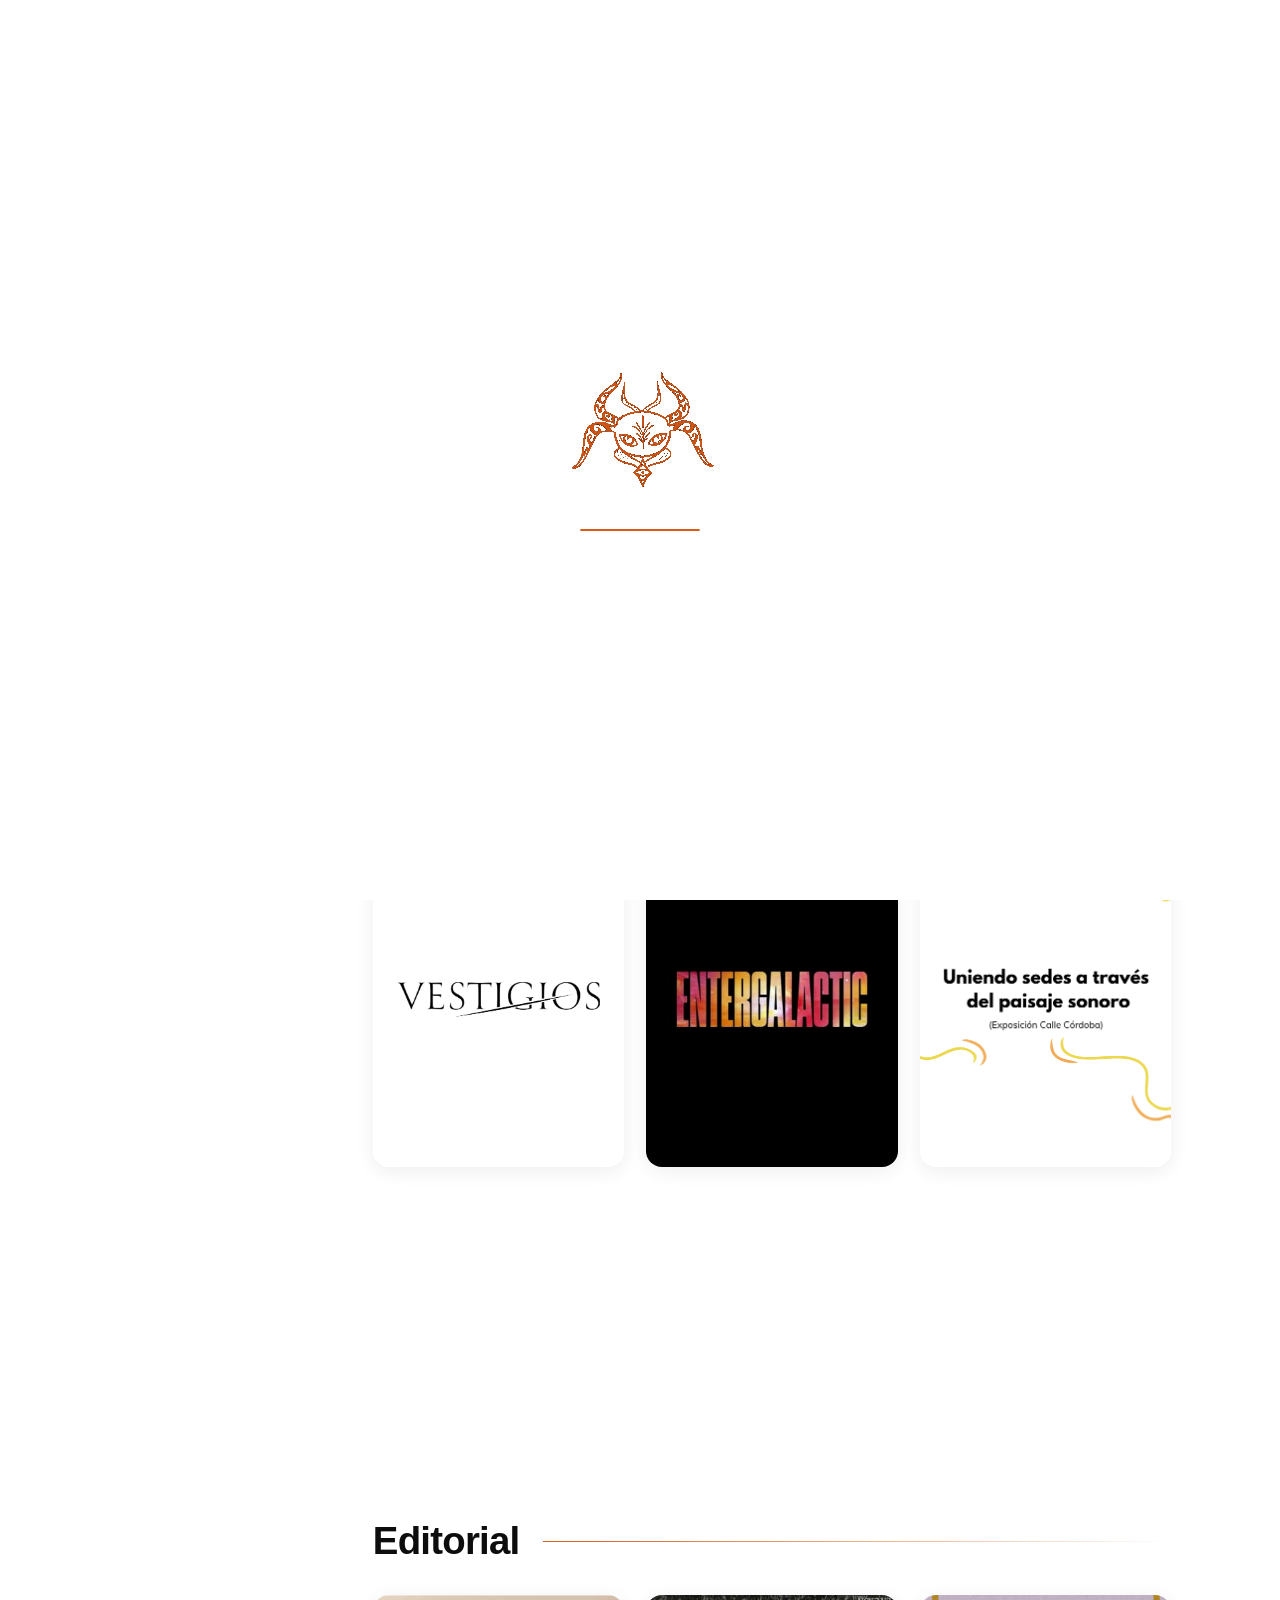
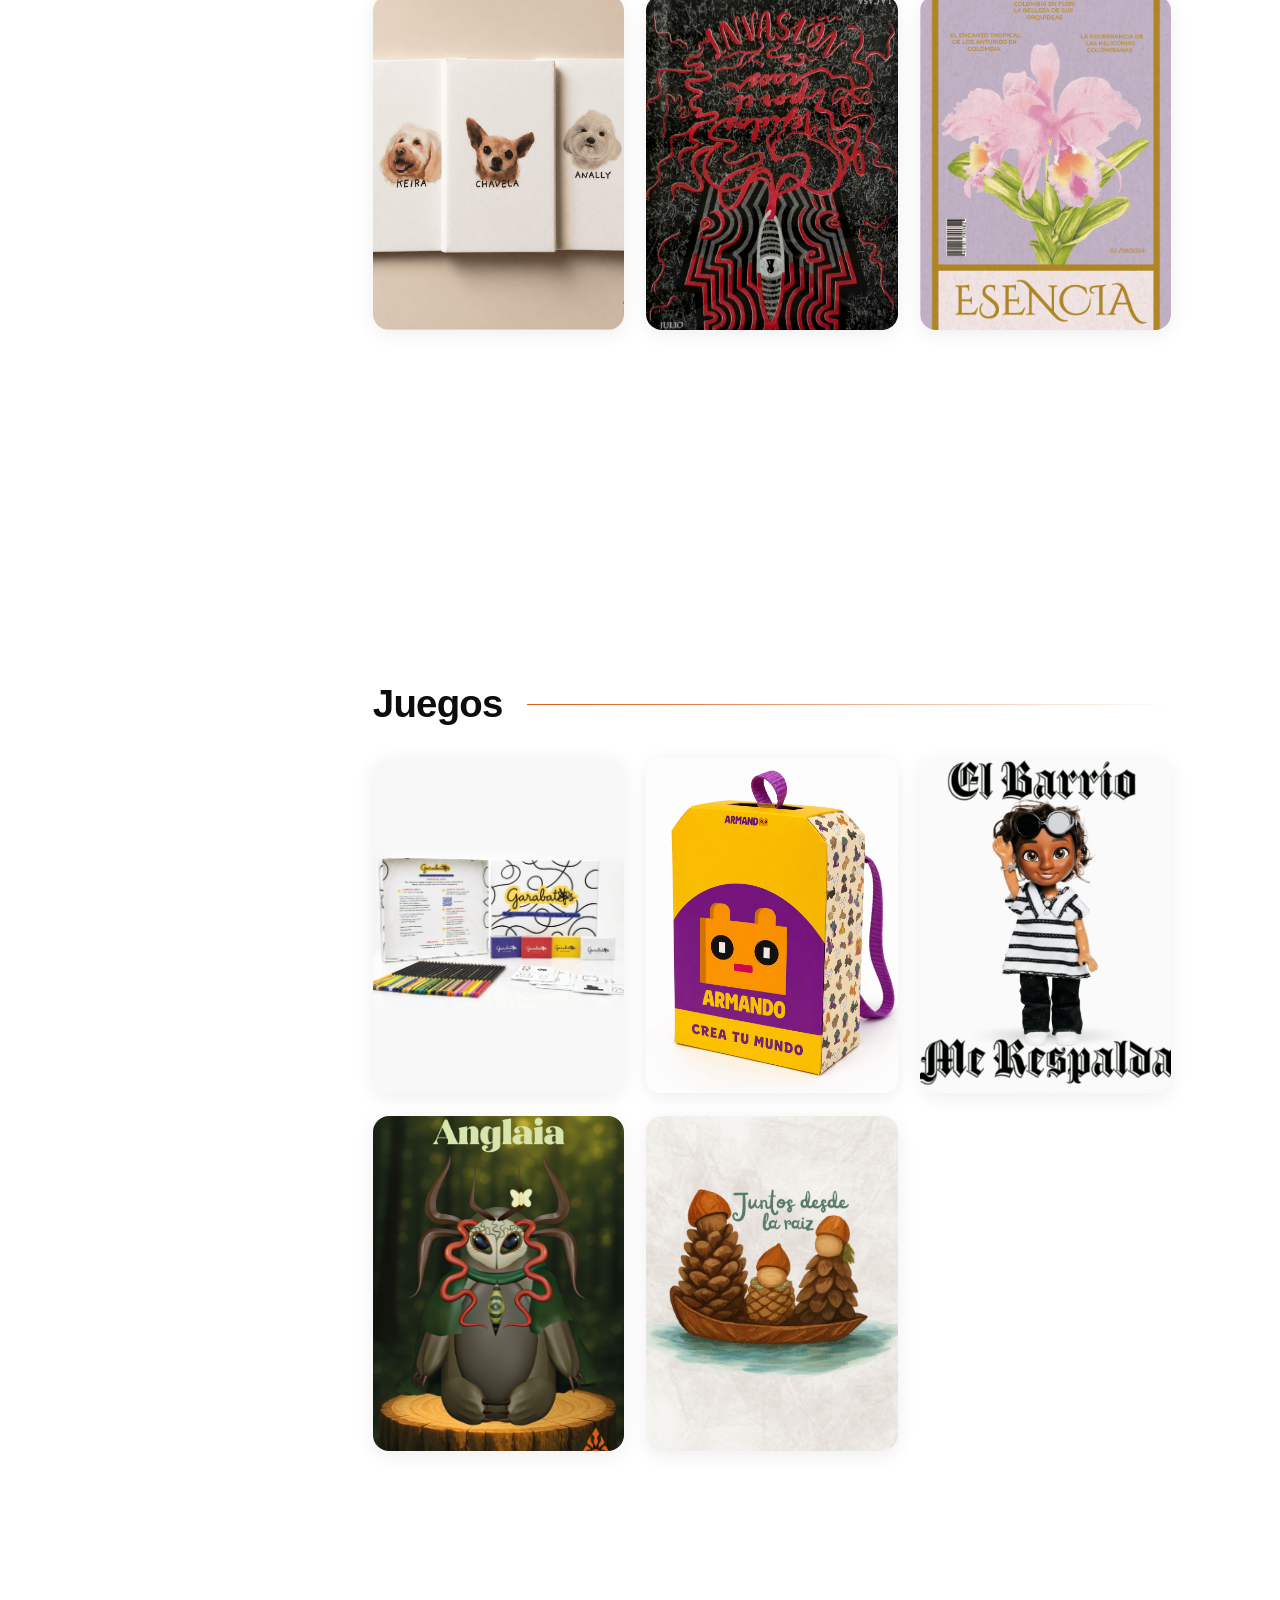
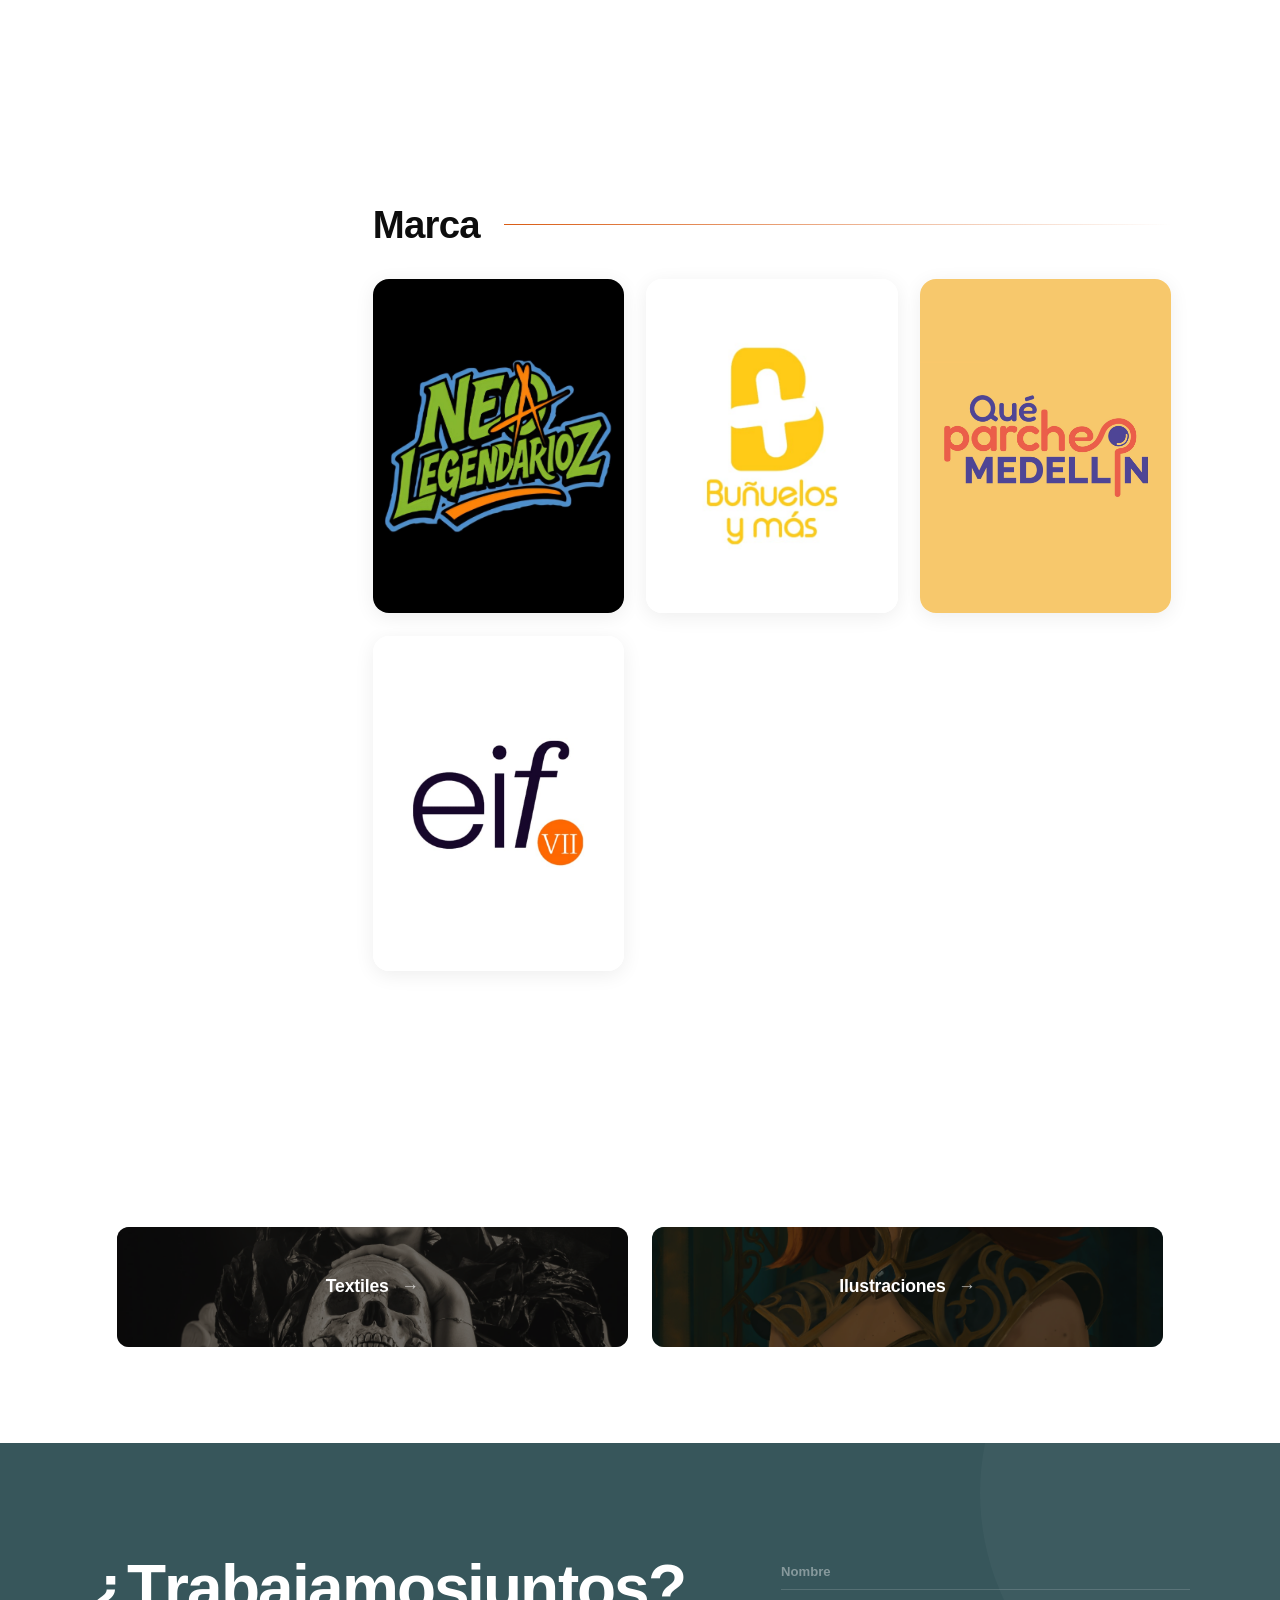
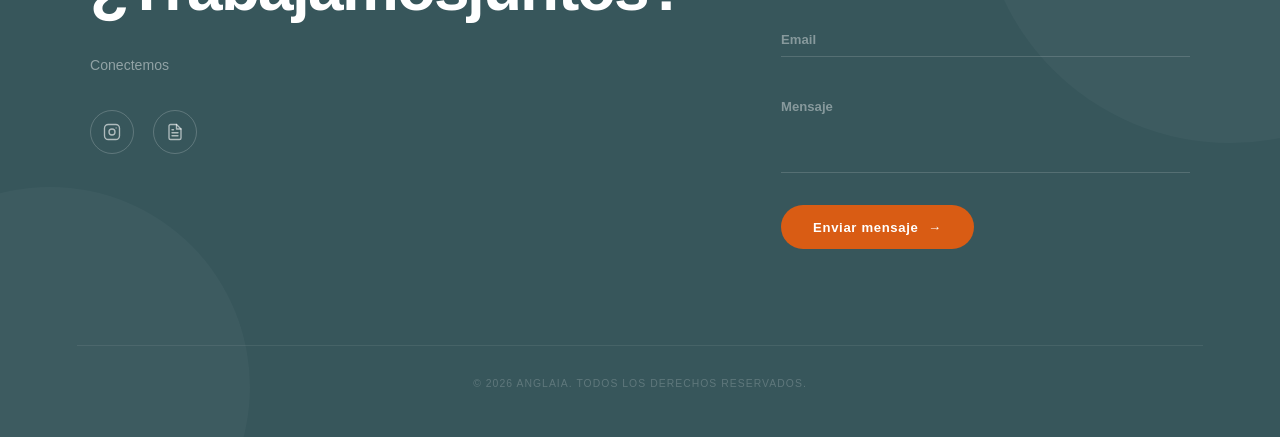
==== commit b2dbfa2f: "Add files via upload" ====
--- a/otros.html
+++ b/otros.html
@@ -102,36 +102,38 @@
       <div class="otros-grid">
         <article class="otros-item">
           <div class="otros-item-inner">
+            <img src="EXPOSICIONES/Vestigios_/vestigios.jpeg" alt="Vestigios" class="otros-img">
+            <div class="otros-overlay">
+              <div class="otros-overlay-content">
+                <!--<span class="otros-date">2024</span>-->
+                <h3 class="otros-item-title">Vestigios</h3>
+                <a href="vestigios.html" class="ilus-view-btn">Ver experiencia <span>→</span></a>
+              </div>
+            </div>
+          </div>
+        </article>
+
+        <article class="otros-item">
+          <div class="otros-item-inner">
+            <img src="EXPOSICIONES/Entergalactic/Picsart_26-05-18_13-42-51-821.jpg.jpeg" alt="Entergalactic" class="otros-img">
+            <div class="otros-overlay">
+              <div class="otros-overlay-content">
+                <!--<span class="otros-date">2024</span>-->
+                <h3 class="otros-item-title">Entergalactic</h3>
+                <a href="exposicion-viewer.html?id=2" class="ilus-view-btn">Ver experiencia <span>→</span></a>
+              </div>
+            </div>
+          </div>
+        </article>
+        
+         <article class="otros-item">
+          <div class="otros-item-inner">
             <img src="EXPOSICIONES/Calle Córdoba/portada Uniendo sedes.png" alt=" Calle Córdoba" class="otros-img">
             <div class="otros-overlay">
               <div class="otros-overlay-content">
                 <!--<span class="otros-date">2024</span>-->
                 <h3 class="otros-item-title">Uniendo Sedes A Través Del Paisaje Sonoro</h3>
                 <a href="exposicion-libro.html" class="ilus-view-btn">Ver experiencia <span>→</span></a>
-              </div>
-            </div>
-          </div>
-        </article>
-        <article class="otros-item">
-          <div class="otros-item-inner">
-            <img src="EXPOSICIONES/Entergalactic/Picsart_26-05-18_13-42-51-821.jpg.jpeg" alt="Entergalactic" class="otros-img">
-            <div class="otros-overlay">
-              <div class="otros-overlay-content">
-                <!--<span class="otros-date">2024</span>-->
-                <h3 class="otros-item-title">Entergalactic</h3>
-                <a href="exposicion-viewer.html?id=2" class="ilus-view-btn">Ver experiencia <span>→</span></a>
-              </div>
-            </div>
-          </div>
-        </article>
-        <article class="otros-item">
-          <div class="otros-item-inner">
-            <img src="EXPOSICIONES/Vestigios_/vestigios.jpeg" alt="Vestigios" class="otros-img">
-            <div class="otros-overlay">
-              <div class="otros-overlay-content">
-                <!--<span class="otros-date">2024</span>-->
-                <h3 class="otros-item-title">Vestigios</h3>
-                <a href="exposicion-viewer.html?id=3" class="ilus-view-btn">Ver experiencia <span>→</span></a>
               </div>
             </div>
           </div>
--- a/styles.css
+++ b/styles.css
@@ -296,28 +296,149 @@
   .nav:hover .spirit-svg  { filter: drop-shadow(0 0 6px rgba(74,124,95,0.4)); }
 
   /* ── Responsive ── */
+  @media (max-width: 1024px) {
+    .nav {
+      top: 1rem;
+      padding: 0.5rem 1.2rem;
+    }
+
+    .nav-list { gap: 0.05rem; }
+
+    .nav-link { 
+      padding: 0.45rem 0.8rem; 
+      font-size: 0.75rem; 
+    }
+
+    .logo-img { height: 26px; }
+  }
+
   @media (max-width: 768px) {
     .nav {
-      top: 0.9rem;
-      width: calc(100% - 1.5rem);
+      top: 0.8rem;
+      width: calc(100% - 1.2rem);
+      left: 0.6rem;
+      transform: translateX(0);
       padding: 0.45rem 0.6rem;
       border-radius: 50px;
-    }
-    .nav-inner { gap: 0.2rem; }
+      max-width: none;
+    }
+
+    .nav-inner { 
+      gap: 0.2rem; 
+      flex-wrap: wrap;
+      justify-content: center;
+    }
 
     /* Espíritu oculto en móvil para dar espacio a los links */
     .nav-spirit { display: none; }
     .nav-inner::after { display: none; }
 
-    .nav-list { flex-wrap: wrap; justify-content: center; gap: 0.05rem; }
-
-    .nav-link { padding: 0.4rem 0.65rem; font-size: 0.72rem; }
+    .nav-list { 
+      flex-wrap: nowrap;
+      justify-content: center; 
+      gap: 0.05rem; 
+      order: 2;
+      width: 100%;
+    }
+
+    .nav-logo-link {
+      order: 1;
+      padding: 0.25rem 0.4rem 0.25rem 0.1rem;
+      width: auto;
+      margin-right: auto;
+    }
+
+    .nav-link { 
+      padding: 0.4rem 0.65rem; 
+      font-size: 0.72rem;
+      min-height: 32px;
+      display: flex;
+      align-items: center;
+      justify-content: center;
+      -webkit-tap-highlight-color: transparent;
+    }
+
     .logo-img { height: 22px; }
-    .nav-logo-link { padding: 0.25rem 0.4rem 0.25rem 0.1rem; }
+
+    .nav-highlight {
+      opacity: 0 !important;
+    }
+
+    /* En mobile, usar active state en lugar de hover */
+    @media (hover: none) and (pointer: coarse) {
+      .nav-link:active {
+        background: rgba(217, 92, 20, 0.1);
+        color: #d95c14;
+      }
+
+      .nav-link:active .dot {
+        transform: scale(1);
+        opacity: 1;
+      }
+    }
+  }
+
+  @media (max-width: 600px) {
+    .nav {
+      top: 0.7rem;
+      width: calc(100% - 1rem);
+      left: 0.5rem;
+      padding: 0.4rem 0.5rem;
+    }
+
+    .nav-inner {
+      gap: 0.1rem;
+    }
+
+    .nav-link { 
+      padding: 0.38rem 0.5rem; 
+      font-size: 0.68rem;
+      min-height: 30px;
+    }
+
+    .logo-img { height: 20px; }
+
+    .nav-logo-link { 
+      padding: 0.2rem 0.3rem 0.2rem 0.1rem;
+    }
   }
 
   @media (max-width: 420px) {
-    .nav-link { padding: 0.38rem 0.5rem; font-size: 0.68rem; }
+    .nav {
+      top: 0.6rem;
+      width: calc(100% - 0.8rem);
+      left: 0.4rem;
+      padding: 0.35rem 0.4rem;
+    }
+
+    .nav-link { 
+      padding: 0.35rem 0.45rem; 
+      font-size: 0.65rem;
+      min-height: 28px;
+    }
+
+    .logo-img { height: 18px; }
+
+    .nav-logo-link { 
+      padding: 0.15rem 0.25rem 0.15rem 0.05rem;
+    }
+  }
+
+  @media (max-width: 360px) {
+    .nav {
+      top: 0.5rem;
+      width: calc(100% - 0.6rem);
+      left: 0.3rem;
+      padding: 0.3rem 0.35rem;
+    }
+
+    .nav-link { 
+      padding: 0.32rem 0.4rem; 
+      font-size: 0.6rem;
+      min-height: 26px;
+    }
+
+    .logo-img { height: 16px; }
   }
 
   .magnetic {
@@ -1021,7 +1142,8 @@
   aspect-ratio: 3/4;
   object-fit: cover;
   display: block;
-  transition: transform 0.6s cubic-bezier(0.16,1,0.3,1);
+  transition: transform 0.6s cubic-bezier(0.16,1,0.3,1),
+              filter 0.5s ease;
 }
 
 .gallery-item:hover .gallery-image {
@@ -1032,16 +1154,25 @@
 .gallery-overlay {
   position: absolute;
   inset: 0;
-  background: rgba(13,13,13,0.52);
+  background: linear-gradient(
+    to top,
+    rgba(13,13,13,0.72) 0%,
+    rgba(13,13,13,0.18) 55%,
+    rgba(217,92,20,0.12) 100%
+  );
   display: flex;
   align-items: center;
   justify-content: center;
   opacity: 0;
   transition: opacity 0.35s ease;
-  backdrop-filter: blur(2px);
 }
 
 .gallery-item:hover .gallery-overlay { opacity: 1; }
+
+/* La imagen resalta al hacer hover */
+.gallery-item:hover .gallery-image {
+  filter: brightness(1.08) saturate(1.12) contrast(1.04);
+}
 
 .gallery-btn {
   display: inline-flex;
@@ -1069,6 +1200,58 @@
   color: #ffffff;
 }
 
+/* ── Botón inferior de tarjeta (Textiles y Más Creaciones) ── */
+.gallery-card-btn {
+  position: absolute;
+  bottom: 0;
+  left: 0;
+  right: 0;
+  z-index: 4;
+  display: flex;
+  align-items: center;
+  justify-content: center;
+  gap: 0.45rem;
+  padding: 1rem 1.2rem 1rem;
+  background: linear-gradient(
+    to top,
+    rgba(13,13,13,0.88) 0%,
+    rgba(13,13,13,0.55) 60%,
+    transparent 100%
+  );
+  color: #ffffff;
+  font-family: 'Montserrat', sans-serif;
+  font-size: 0.68rem;
+  font-weight: 700;
+  letter-spacing: 0.12em;
+  text-transform: uppercase;
+  text-decoration: none;
+  transition:
+    background 0.35s ease,
+    letter-spacing 0.3s ease,
+    color 0.25s ease;
+}
+
+.gallery-card-btn:hover {
+  background: linear-gradient(
+    to top,
+    rgba(217,92,20,0.96) 0%,
+    rgba(217,92,20,0.55) 60%,
+    transparent 100%
+  );
+  letter-spacing: 0.17em;
+  color: #ffffff;
+}
+
+.gcb-arrow {
+  display: inline-block;
+  transition: transform 0.3s cubic-bezier(0.34,1.56,0.64,1);
+  font-style: normal;
+}
+
+.gallery-card-btn:hover .gcb-arrow {
+  transform: translateX(5px);
+}
+
 /* CTA ver todas */
 .portfolio-cta-wrap {
   margin-top: 3rem;
@@ -1196,6 +1379,18 @@
   overflow: hidden;
 }
 
+@media (max-width: 768px) {
+  .footer {
+    padding: 5rem 5% 2.5rem;
+  }
+}
+
+@media (max-width: 480px) {
+  .footer {
+    padding: 4rem 4% 2rem;
+  }
+}
+
 /* Círculo decorativo sutil de fondo */
 .footer::before {
   content: '';
@@ -1232,11 +1427,30 @@
   z-index: 1;
 }
 
+@media (max-width: 860px) {
+  .footer-inner {
+    gap: 4rem;
+  }
+}
+
+@media (max-width: 768px) {
+  .footer-inner {
+    grid-template-columns: 1fr;
+    gap: 3rem;
+  }
+}
+
 /* ── Izquierda ── */
 .footer-left {
   display: flex;
   flex-direction: column;
   gap: 2rem;
+}
+
+@media (max-width: 480px) {
+  .footer-left {
+    gap: 1.5rem;
+  }
 }
 
 /* Frase interactiva */
@@ -1254,6 +1468,19 @@
   user-select: none;
 }
 
+@media (max-width: 768px) {
+  .footer-phrase {
+    font-size: clamp(1.8rem, 6vw, 3.2rem);
+  }
+}
+
+@media (max-width: 480px) {
+  .footer-phrase {
+    font-size: clamp(1.4rem, 7vw, 2.2rem);
+    gap: 0.15em;
+  }
+}
+
 .footer-word {
   display: inline-flex;
 }
@@ -1263,11 +1490,21 @@
   transition: transform 0.35s cubic-bezier(0.34,1.56,0.64,1),
               color 0.3s ease;
   will-change: transform;
+  -webkit-user-select: none;
+  user-select: none;
 }
 
 .footer-char:hover {
   transform: translateY(-10px);
   color: #d95c14;
+}
+
+/* En dispositivos táctiles, no usar hover */
+@media (hover: none) and (pointer: coarse) {
+  .footer-char:active {
+    transform: translateY(-8px);
+    color: #d95c14;
+  }
 }
 
 .footer-sub {
@@ -1277,11 +1514,31 @@
   max-width: 300px;
 }
 
+@media (max-width: 768px) {
+  .footer-sub {
+    font-size: 0.82rem;
+    max-width: 100%;
+  }
+}
+
+@media (max-width: 480px) {
+  .footer-sub {
+    font-size: 0.78rem;
+  }
+}
+
 /* Redes sociales */
 .footer-socials {
   display: flex;
   gap: 1.2rem;
   align-items: center;
+  flex-wrap: wrap;
+}
+
+@media (max-width: 480px) {
+  .footer-socials {
+    gap: 1rem;
+  }
 }
 
 .social-link {
@@ -1298,6 +1555,10 @@
               transform 0.35s cubic-bezier(0.34,1.56,0.64,1),
               background 0.3s ease;
   text-decoration: none;
+  cursor: pointer;
+  min-width: 44px;
+  min-height: 44px;
+  -webkit-tap-highlight-color: transparent;
 }
 
 .social-link svg {
@@ -1312,15 +1573,45 @@
   transform: translateY(-4px) scale(1.08);
 }
 
+.social-link:active {
+  transform: translateY(-2px) scale(1.04);
+}
+
+@media (max-width: 480px) {
+  .social-link {
+    width: 40px;
+    height: 40px;
+    min-width: 40px;
+    min-height: 40px;
+  }
+
+  .social-link svg {
+    width: 16px;
+    height: 16px;
+  }
+}
+
 /* ── Formulario ── */
 .footer-right {
   padding-top: 0.5rem;
 }
 
+@media (max-width: 768px) {
+  .footer-right {
+    padding-top: 0;
+  }
+}
+
 .footer-form {
   display: flex;
   flex-direction: column;
   gap: 2rem;
+}
+
+@media (max-width: 480px) {
+  .footer-form {
+    gap: 1.5rem;
+  }
 }
 
 .form-field {
@@ -1338,10 +1629,26 @@
   font-size: 0.9rem;
   color: #ffffff;
   resize: none;
+  -webkit-appearance: none;
+  appearance: none;
+}
+
+@media (max-width: 480px) {
+  .form-field input,
+  .form-field textarea {
+    font-size: 0.85rem;
+    padding: 0.5rem 0;
+  }
 }
 
 .form-field textarea {
   min-height: 80px;
+}
+
+@media (max-width: 480px) {
+  .form-field textarea {
+    min-height: 70px;
+  }
 }
 
 /* Label flotante */
@@ -1357,6 +1664,12 @@
   transition: transform 0.25s ease, font-size 0.25s ease, color 0.25s ease;
 }
 
+@media (max-width: 480px) {
+  .form-field label {
+    font-size: 0.78rem;
+  }
+}
+
 /* Label sube cuando hay contenido o focus */
 .form-field input:focus ~ label,
 .form-field input:not(:placeholder-shown) ~ label,
@@ -1398,6 +1711,7 @@
 .form-submit {
   display: inline-flex;
   align-items: center;
+  justify-content: center;
   gap: 0.6rem;
   padding: 0.9rem 2rem;
   background: #d95c14;
@@ -1411,12 +1725,27 @@
   cursor: pointer;
   align-self: flex-start;
   transition: background 0.3s ease, transform 0.3s ease, box-shadow 0.3s ease;
+  min-height: 44px;
+  -webkit-tap-highlight-color: transparent;
 }
 
 .form-submit:hover {
   background: #bf4d0e;
   transform: translateY(-2px);
   box-shadow: 0 8px 24px rgba(217,92,20,0.35);
+}
+
+.form-submit:active {
+  transform: translateY(-1px);
+  box-shadow: 0 4px 12px rgba(217,92,20,0.2);
+}
+
+@media (max-width: 480px) {
+  .form-submit {
+    width: 100%;
+    padding: 0.85rem 1.5rem;
+    font-size: 0.8rem;
+  }
 }
 
 .submit-arrow {
@@ -1437,25 +1766,32 @@
   z-index: 1;
 }
 
+@media (max-width: 768px) {
+  .footer-bottom {
+    margin-top: 4rem;
+    padding-top: 1.5rem;
+  }
+}
+
+@media (max-width: 480px) {
+  .footer-bottom {
+    margin-top: 3rem;
+    padding-top: 1.2rem;
+  }
+}
+
 .footer-bottom span {
   font-size: 0.65rem;
   color: rgba(255,255,255,0.2);
   letter-spacing: 0.1em;
   text-transform: uppercase;
-}
-
-/* ── Responsive ── */
-@media (max-width: 860px) {
-  .footer-inner {
-    grid-template-columns: 1fr;
-    gap: 4rem;
-  }
-  .footer-phrase { font-size: clamp(2.2rem, 9vw, 3.5rem); }
-}
-
-@media (max-width: 600px) {
-  .footer { padding: 5rem 6% 2.5rem; }
-  .footer-bottom { margin-top: 4rem; }
+  text-align: center;
+}
+
+@media (max-width: 480px) {
+  .footer-bottom span {
+    font-size: 0.6rem;
+  }
 }
 
 /* Smooth scroll */
@@ -1720,6 +2056,4 @@
 .revealed {
     opacity: 1 !important;
     transform: translateY(0) !important;
-}
-
-
+}
--- a/portafolio.css
+++ b/portafolio.css
@@ -1,469 +1,938 @@
 /* ══════════════════════════════════════
+
    ILUSTRACIONES PAGE
+
 ══════════════════════════════════════ */
 
+
+
 /* Hero pequeño */
+
 .ilus-hero {
+
   padding: 10rem 6% 4rem;
+
   background: #ffffff;
-}
+
+}
+
+
 
 .ilus-hero-inner {
+
   max-width: 1200px;
+
   margin: 0 auto;
-}
+
+}
+
+
 
 .ilus-eyebrow {
+
   display: block;
+
   font-size: 0.68rem;
+
   font-weight: 700;
+
   letter-spacing: 0.22em;
+
   text-transform: uppercase;
+
   color: #3d7a5a;
+
   margin-bottom: 0.8rem;
+
   opacity: 0;
+
   animation: fadeUp 0.6s cubic-bezier(0.16,1,0.3,1) 0.2s forwards;
-}
+
+}
+
+
 
 .ilus-title {
+
   font-family: 'Montserrat', sans-serif;
+
   font-size: clamp(3rem, 8vw, 7rem);
+
   font-weight: 900;
+
   color: #0d0d0d;
+
   letter-spacing: -0.03em;
+
   line-height: 1;
+
   opacity: 0;
+
   animation: fadeUp 0.7s cubic-bezier(0.16,1,0.3,1) 0.35s forwards;
-}
+
+}
+
+
 
 .ilus-count {
+
   font-size: 0.78rem;
+
   font-weight: 600;
+
   color: #aaaaaa;
+
   letter-spacing: 0.1em;
+
   text-transform: uppercase;
+
   margin-top: 1rem;
+
   opacity: 0;
+
   animation: fadeUp 0.6s cubic-bezier(0.16,1,0.3,1) 0.5s forwards;
-}
+
+}
+
+
 
 .ilus-subtitle {
+
   font-size: clamp(1rem, 2vw, 1.25rem);
+
   color: #555555;
+
   line-height: 1.7;
+
   max-width: 500px;
+
   margin-top: 1.2rem;
+
   opacity: 0;
+
   animation: fadeUp 0.7s cubic-bezier(0.16,1,0.3,1) 0.45s forwards;
-}
+
+}
+
+
 
 .ilus-title {
+
   cursor: default;
+
   user-select: none;
+
   display: flex;
+
   flex-wrap: wrap;
-}
+
+}
+
+
 
 .ilus-title-char {
+
   display: inline-block;
+
   transition: transform 0.35s cubic-bezier(0.34,1.56,0.64,1),
+
               color 0.3s ease;
+
   will-change: transform;
-}
+
+}
+
+
 
 .ilus-title-char:hover {
+
   transform: translateY(-10px);
+
   color: #d95c14;
-}
+
+}
+
+
 
 /* Filtros */
+
 .ilus-filters-wrap {
+
   padding: 0 6% 3rem;
+
   background: #ffffff;
+
   z-index: 100;
+
   border-bottom: 1px solid #f0f0f0;
-}
+
+}
+
+
 
 .ilus-filters {
+
   max-width: 1200px;
+
   margin: 0 auto;
+
   display: flex;
+
   gap: 0.4rem;
+
   flex-wrap: wrap;
+
   padding: 1rem 0;
-}
+
+}
+
+
 
 .filter-btn {
+
   background: none;
+
   border: 1px solid #e8e8e8;
+
   padding: 0.45rem 1.1rem;
+
   border-radius: 50px;
+
   font-family: 'Montserrat', sans-serif;
+
   font-size: 0.72rem;
+
   font-weight: 600;
+
   color: #888888;
+
   cursor: pointer;
+
   transition: all 0.25s ease;
+
   letter-spacing: 0.03em;
-}
+
+}
+
+
 
 .filter-btn:hover {
+
   border-color: #0d0d0d;
+
   color: #0d0d0d;
-}
+
+}
+
+
 
 .filter-btn.active {
+
   background: #0d0d0d;
+
   border-color: #0d0d0d;
+
   color: #ffffff;
-}
+
+}
+
+
 
 /* Galería asimétrica */
+
 .ilus-gallery {
+
   max-width: 1200px;
+
   margin: 0 auto;
+
   padding: 4rem 6% 10rem;
+
   display: grid;
+
   grid-template-columns: repeat(3, 1fr);
+
   gap: 1.4rem;
-}
+
+}
+
+
 
 .ilus-item {
+
   position: relative;
+
   border-radius: 16px;
+
   overflow: hidden;
+
   opacity: 0;
+
   transform: translateY(24px);
+
   transition: opacity 0.6s cubic-bezier(0.16,1,0.3,1),
+
               transform 0.6s cubic-bezier(0.16,1,0.3,1);
+
   aspect-ratio: 3/4;
-}
+
+}
+
+
 
 .ilus-item.visible {
+
   opacity: 1;
+
   transform: translateY(0);
-}
+
+}
+
+
 
 .ilus-item.hidden {
+
   display: none;
-}
+
+}
+
 /* Item oculto por filtro */
+
 .ilus-item.hidden {
+
   opacity: 0 !important;
+
   transform: scale(0.95) !important;
+
   pointer-events: none;
+
   position: absolute;
+
   visibility: hidden;
-}
+
+}
+
+
 
 .ilus-item-inner {
+
   position: relative;
+
   width: 100%;
+
   height: 100%;
+
   border-radius: 16px;
+
   overflow: hidden;
-}
+
+}
+
+
 
 .ilus-img {
+
   width: 100%;
+
   height: 100%;
+
   object-fit: cover;
+
   display: block;
+
   transition: transform 0.6s cubic-bezier(0.16,1,0.3,1);
-}
+
+}
+
+
 
 .ilus-item:hover .ilus-img {
+
   transform: scale(1.05);
-}
+
+}
+
+
 
 /* Overlay */
+
 .ilus-overlay {
+
   position: absolute;
+
   inset: 0;
+
   background: linear-gradient(
+
     to top,
+
     rgba(13,13,13,0.85) 0%,
+
     rgba(13,13,13,0.3) 50%,
+
     transparent 100%
+
   );
+
   display: flex;
+
   align-items: flex-end;
+
   padding: 1.8rem;
+
   opacity: 0;
+
   transition: opacity 0.35s ease;
-}
+
+}
+
+
 
 .ilus-item:hover .ilus-overlay {
+
   opacity: 1;
-}
+
+}
+
+
 
 .ilus-overlay-content {
+
   transform: translateY(10px);
+
   transition: transform 0.35s cubic-bezier(0.16,1,0.3,1);
-}
+
+}
+
+
 
 .ilus-item:hover .ilus-overlay-content {
+
   transform: translateY(0);
-}
+
+}
+
+
 
 .ilus-tag-label {
+
   display: block;
+
   font-size: 0.62rem;
+
   font-weight: 700;
+
   letter-spacing: 0.15em;
+
   text-transform: uppercase;
+
   color: rgba(255,255,255,0.6);
+
   margin-bottom: 0.4rem;
-}
+
+}
+
+
 
 .ilus-item-title {
+
   font-family: 'Montserrat', sans-serif;
+
   font-size: 1.1rem;
+
   font-weight: 800;
+
   color: #ffffff;
+
   margin-bottom: 1rem;
+
   line-height: 1.2;
-}
+
+}
+
+
 
 .ilus-view-btn {
+
   display: inline-flex;
+
   align-items: center;
+
   gap: 0.4rem;
+
   font-size: 0.72rem;
+
   font-weight: 700;
+
   color: #d95c14;
+
   text-decoration: none;
+
   text-transform: uppercase;
+
   letter-spacing: 0.1em;
+
   transition: color 0.3s ease;
-}
+
+}
+
+
 
 .ilus-view-btn span {
+
   transition: transform 0.3s cubic-bezier(0.34,1.56,0.64,1);
-}
+
+}
+
+
 
 .ilus-view-btn:hover span {
+
   transform: translateX(4px);
-}
+
+}
+
+
 
 /* Responsive grid */
+
 @media (max-width: 900px) {
+
   .ilus-hero { padding: 8rem 6% 3rem; }
+
   .ilus-title { font-size: 3.5rem; }
+
   .ilus-gallery {
+
     grid-template-columns: repeat(2, 1fr);
+
     padding: 3rem 6% 6rem;
+
   }
-}
+
+}
+
+
 
 @media (max-width: 600px) {
+
   .ilus-gallery {
+
     grid-template-columns: 1fr;
+
   }
+
   .ilus-item {
+
     aspect-ratio: 4/5;
+
   }
-}
+
+}
+
+
 
 /* ── Explorar otras secciones ── */
+
 .explore-wrap {
+
   display: grid;
+
   grid-template-columns: repeat(2, 1fr);
+
   max-width: 1200px;
+
   margin: 0 auto 6rem;
+
   gap: 1.5rem;
+
   padding: 0 6%;
-}
+
+}
+
+
 
 .explore-card {
+
   position: relative;
+
   height: 120px;
+
   border-radius: 12px;
+
   overflow: hidden;
+
   text-decoration: none;
+
   display: block;
-}
+
+}
+
+
 
 .explore-img {
+
   width: 100%;
+
   height: 100%;
+
   object-fit: cover;
+
   transition: transform 0.5s ease;
-}
+
+}
+
+
 
 .explore-card:hover .explore-img {
+
   transform: scale(1.05);
-}
+
+}
+
+
 
 .explore-overlay {
+
   position: absolute;
+
   inset: 0;
+
   background: rgba(13,13,13,0.55);
+
   display: flex;
+
   align-items: center;
+
   justify-content: center;
+
   gap: 0.8rem;
+
   transition: background 0.3s ease;
-}
+
+}
+
+
 
 .explore-card:hover .explore-overlay {
+
   background: rgba(13,13,13,0.35);
-}
+
+}
+
+
 
 .explore-label {
+
   font-family: 'Montserrat', sans-serif;
+
   font-size: 1.1rem;
+
   font-weight: 900;
+
   color: #ffffff;
+
   letter-spacing: -0.01em;
-}
+
+}
+
+
 
 .explore-arrow {
+
   font-size: 1.1rem;
+
   color: rgba(255,255,255,0.7);
+
   display: inline-block;
+
   transition: transform 0.35s cubic-bezier(0.34,1.56,0.64,1);
-}
+
+}
+
+
 
 .explore-card:hover .explore-arrow {
+
   transform: translateX(5px);
-}
+
+}
+
+
 
 @media (max-width: 600px) {
+
   .explore-wrap { grid-template-columns: 1fr; }
+
   .explore-card { height: 90px; }
-}
+
+}
+
+
 
 /* ── Botón volver arriba ── */
+
 .back-top {
+
   position: fixed;
+
   bottom: 2rem;
+
   right: 2rem;
+
   width: 44px;
+
   height: 44px;
+
   border-radius: 50%;
+
   background: #0d0d0d;
+
   color: #fff;
+
   border: none;
+
   font-size: 1.2rem;
+
   cursor: pointer;
+
   z-index: 100;
+
   opacity: 0;
+
   pointer-events: none;
+
   transform: translateY(20px);
+
   transition: all 0.4s cubic-bezier(0.16,1,0.3,1);
+
   box-shadow: 0 4px 15px rgba(0,0,0,0.2);
-}
+
+}
+
+
 
 .back-top.visible {
+
   opacity: 1;
+
   pointer-events: auto;
+
   transform: translateY(0);
-}
+
+}
+
+
 
 .back-top:hover {
+
   background: #d95c14;
+
   transform: translateY(-5px);
-}
+
+}
+
+
+
 
 
 /* ==========================================
+
    MODALES 3D - GALERÍA TEXTILES (NUEVO CÓDIGO)
+
    ========================================== */
 
+
+
 .textile-modal {
+
   position: fixed; inset: 0; z-index: 2000;
+
   display: flex; align-items: center; justify-content: center;
+
   opacity: 0; pointer-events: none;
+
   transition: opacity 0.6s cubic-bezier(0.16, 1, 0.3, 1);
-}
-
-.textile-modal.active { 
-  opacity: 1; 
-  pointer-events: auto; 
-}
+
+}
+
+
+
+.textile-modal.active {
+
+  opacity: 1;
+
+  pointer-events: auto;
+
+}
+
+
 
 .modal-overlay {
+
   position: absolute; inset: 0;
+
   background: rgba(5, 5, 5, 0.85);
+
   backdrop-filter: blur(15px); -webkit-backdrop-filter: blur(15px);
-}
+
+}
+
+
 
 .modal-close {
+
   position: absolute; top: 30px; right: 40px;
+
   background: none; border: none; color: #fff; font-size: 2.5rem;
+
   cursor: pointer; z-index: 10; transition: transform 0.3s ease, color 0.3s ease;
-}
-
-.modal-close:hover { 
-  transform: scale(1.2) rotate(90deg); 
-  color: #b41e1e; 
-}
+
+}
+
+
+
+.modal-close:hover {
+
+  transform: scale(1.2) rotate(90deg);
+
+  color: #b41e1e;
+
+}
+
+
 
 .modal-content-wrapper {
+
   position: relative; width: 90%; max-width: 1200px; height: 75vh;
+
   display: grid; grid-template-columns: 350px 1fr; gap: 40px; align-items: center; z-index: 5;
-}
+
+}
+
+
 
 .modal-sidebar { color: #f5f0e8; display: flex; flex-direction: column; }
+
 .modal-tag { font-family: 'Montserrat', sans-serif; font-size: 0.7rem; text-transform: uppercase; letter-spacing: 0.2em; color: #b41e1e; margin-bottom: 10px; font-weight: 600; }
+
 .modal-project-title { font-family: 'Cormorant Garamond', serif; font-size: 2.5rem; font-weight: 300; margin: 0 0 20px 0; letter-spacing: 0.05em; line-height: 1.1; }
+
 .modal-project-desc { font-family: 'Montserrat', sans-serif; font-size: 0.85rem; line-height: 1.7; color: #bfae96; margin: 0 0 40px 0; }
 
+
+
 .modal-navigation { display: flex; align-items: center; gap: 20px; }
+
 .nav-arrow { background: transparent; border: 1px solid rgba(245, 240, 232, 0.2); color: #f5f0e8; width: 50px; height: 50px; border-radius: 50%; cursor: pointer; font-size: 1.2rem; display: flex; align-items: center; justify-content: center; transition: all 0.3s ease; }
+
 .nav-arrow:hover { background: #f5f0e8; color: #0a0a0a; border-color: #f5f0e8; }
+
 .nav-counter { font-family: 'Cormorant Garamond', serif; font-size: 1.2rem; font-style: italic; color: #888; min-width: 50px; text-align: center; }
 
+
+
 .modal-viewer-3d { position: relative; width: 100%; height: 100%; display: flex; align-items: center; justify-content: center; perspective: 1500px; }
+
 .gallery-3d-container { position: relative; width: 100%; max-width: 500px; height: 500px; transform-style: preserve-3d; }
 
+
+
 .gallery-3d-item {
+
   position: absolute; inset: 0; width: 100%; height: 100%;
+
   display: flex; align-items: center; justify-content: center;
+
   transition: transform 0.7s cubic-bezier(0.25, 1, 0.5, 1), opacity 0.7s ease, z-index 0.7s step-end;
+
   will-change: transform, opacity;
-}
+
+}
+
+
 
 /* ── LA TARJETA MEJORADA: Sin fondo negro, sin recortes ── */
+
 .notebook-card {
+
   position: relative;
-  width: 500px; 
+
+  width: 500px;
+
   height: 350px;
+
   background: transparent;  /* Fondo eliminado */
+
   border-radius: 4px;
+
   padding: 0px;             /* Padding eliminado */
+
   transform-style: preserve-3d;
+
   transition: transform 0.1s ease-out;
-}
+
+}
+
+
 
 .notebook-card img {
+
   width: 100%;
+
   height: 100%;
+
   object-fit: contain;      /* Muestra toda la imagen sin recortar nada */
+
   border-radius: 2px;
+
   backface-visibility: hidden;
-}
+
+}
+
+
 
 .notebook-shadow {
+
   position: absolute; bottom: -30px; left: 5%; width: 90%; height: 20px;
+
   background: radial-gradient(ellipse at center, rgba(0,0,0,0.6) 0%, rgba(0,0,0,0) 70%);
+
   transform: translateZ(-40px); pointer-events: none;
-}
+
+}
+
+
 
 /* ── POSICIONES DINÁMICAS ── */
+
 .gallery-3d-item.position-center { transform: translate3d(0, 0, 100px) scale(1); z-index: 10; opacity: 1; cursor: grab; }
+
 .gallery-3d-item.position-right { transform: translate3d(55%, 0, -100px) rotateY(-35deg) scale(0.8); z-index: 5; opacity: 0.45; cursor: pointer; }
+
 .gallery-3d-item.position-left { transform: translate3d(-55%, 0, -100px) rotateY(35deg) scale(0.8); z-index: 5; opacity: 0.45; cursor: pointer; }
+
 .gallery-3d-item.position-hidden { transform: translate3d(0, 0, -250px) scale(0.5); z-index: 1; opacity: 0; pointer-events: none; }
 
+
+
 /* ── RESPONSIVE MODAL ── */
+
 @media (max-width: 900px) {
+
   .modal-content-wrapper { grid-template-columns: 1fr; height: auto; max-height: 85vh; overflow-y: auto; gap: 20px; padding-top: 40px; }
+
   .modal-sidebar { text-align: center; align-items: center; }
+
   .modal-project-desc { margin-bottom: 20px; }
+
   .modal-viewer-3d { height: 400px; }
+
   .notebook-card { width: 320px; height: 240px; }
+
   .gallery-3d-item.position-right { transform: translate3d(40%, 0, -80px) rotateY(-25deg) scale(0.75); }
+
   .gallery-3d-item.position-left { transform: translate3d(-40%, 0, -80px) rotateY(25deg) scale(0.75); }
-}+
+} 
+
--- a/otros.css
+++ b/otros.css
@@ -6,6 +6,18 @@
   padding: 10rem 6% 5rem;
   background: #ffffff;
   overflow: hidden;
+}
+
+@media (max-width: 768px) {
+  .otros-hero {
+    padding: 7rem 5% 4rem;
+  }
+}
+
+@media (max-width: 480px) {
+  .otros-hero {
+    padding: 5.5rem 4% 3rem;
+  }
 }
 
 .otros-hero-bg {
@@ -45,6 +57,11 @@
   border: 1.5px solid #e8e8e8;
   text-decoration: none;
   transition: background 0.25s ease, border-color 0.25s ease, color 0.25s ease, transform 0.25s ease;
+  min-height: 44px;
+  display: inline-flex;
+  align-items: center;
+  justify-content: center;
+  -webkit-tap-highlight-color: transparent;
 }
 
 .otros-hero-cat:hover {
@@ -52,6 +69,18 @@
   border-color: #d95c14;
   color: #ffffff;
   transform: translateY(-2px);
+}
+
+.otros-hero-cat:active {
+  transform: translateY(-1px);
+}
+
+@media (max-width: 480px) {
+  .otros-hero-cat {
+    padding: 0.5rem 1.2rem;
+    font-size: 0.7rem;
+    min-height: 42px;
+  }
 }
 
 /* ══════════════════════════════════════
@@ -227,12 +256,27 @@
 
 .otros-item:hover .otros-overlay { opacity: 1; }
 
+.otros-item.active .otros-overlay { opacity: 1; }
+
 .otros-overlay-content {
   transform: translateY(8px);
   transition: transform 0.35s cubic-bezier(0.16,1,0.3,1);
 }
 
 .otros-item:hover .otros-overlay-content { transform: translateY(0); }
+
+.otros-item.active .otros-overlay-content { transform: translateY(0); }
+
+/* En dispositivos táctiles, mostrar overlay siempre */
+@media (hover: none) and (pointer: coarse) {
+  .otros-overlay {
+    opacity: 1;
+  }
+
+  .otros-overlay-content {
+    transform: translateY(0);
+  }
+}
 
 .otros-date {
   display: block;
@@ -265,12 +309,14 @@
   align-items: center;
   justify-content: center;
   opacity: 0;
+  visibility: hidden; /* <--- AQUÍ ESTÁ LA SOLUCIÓN DEL RENDIMIENTO */
   pointer-events: none;
-  transition: opacity 0.6s cubic-bezier(0.16, 1, 0.3, 1);
+  transition: opacity 0.6s cubic-bezier(0.16, 1, 0.3, 1), visibility 0.6s;
 }
 
 .editorial-modal.active, .game-modal.active {
   opacity: 1;
+  visibility: visible; /* <--- AQUÍ ESTÁ LA SOLUCIÓN DEL RENDIMIENTO */
   pointer-events: auto;
 }
 
@@ -488,6 +534,8 @@
 /* ══════════════════════════════════════
    RESPONSIVE
 ══════════════════════════════════════ */
+
+/* Tablets grandes */
 @media (max-width: 1024px) {
   .otros-layout {
     grid-template-columns: 1fr;
@@ -501,6 +549,7 @@
     display: flex;
     gap: 0.4rem;
     overflow-x: auto;
+    overflow-y: hidden;
     scrollbar-width: none;
     padding: 0 6% 2rem;
     position: sticky;
@@ -509,24 +558,43 @@
     background: #ffffff;
     border-bottom: 1px solid #f0f0f0;
     margin-bottom: 3rem;
-  }
-
-  .otros-index-mobile::-webkit-scrollbar { display: none; }
+    -webkit-overflow-scrolling: touch;
+    scroll-behavior: smooth;
+  }
+
+  .otros-index-mobile::-webkit-scrollbar { 
+    display: none; 
+  }
 
   .otros-index-link-m {
-    display: inline-block;
-    padding: 0.4rem 1rem;
+    display: inline-flex;
+    align-items: center;
+    justify-content: center;
+    padding: 0.5rem 1.2rem;
     border-radius: 50px;
-    font-size: 0.72rem;
+    font-size: 0.75rem;
     font-weight: 700;
     color: #aaaaaa;
     text-decoration: none;
     white-space: nowrap;
     border: 1.5px solid #e8e8e8;
     transition: all 0.25s ease;
-  }
-
-  .otros-index-link-m:hover { color: #0d0d0d; border-color: #0d0d0d; }
+    min-height: 40px;
+    min-width: fit-content;
+    -webkit-tap-highlight-color: transparent;
+    flex-shrink: 0;
+  }
+
+  .otros-index-link-m:active { 
+    background: rgba(217,92,20,0.06);
+    color: #d95c14;
+    border-color: #d95c14;
+  }
+
+  .otros-index-link-m:hover { 
+    color: #0d0d0d; 
+    border-color: #0d0d0d; 
+  }
 
   .otros-index-link-m.active {
     color: #d95c14;
@@ -536,8 +604,13 @@
 
   .otros-content { grid-column: 1; }
   .otros-grid { grid-template-columns: repeat(2, 1fr); }
-}
-
+
+  .otros-cat-title { 
+    font-size: clamp(1.5rem, 2.5vw, 2.4rem); 
+  }
+}
+
+/* Tablets y pantallas medianas */
 @media (max-width: 900px) {
   .modal-content-wrapper {
     grid-template-columns: 1fr;
@@ -546,32 +619,484 @@
     overflow-y: auto;
     gap: 20px;
     padding-top: 40px;
-  }
+    width: 95%;
+    max-width: 500px;
+  }
+
   .modal-sidebar {
     text-align: center;
     align-items: center;
   }
+
   .modal-project-desc {
     margin-bottom: 20px;
-  }
+    font-size: 0.8rem;
+  }
+
   .modal-viewer-3d {
-    height: 400px;
-  }
+    height: 350px;
+    min-height: 300px;
+  }
+
   .notebook-card {
     width: 220px;
     height: 300px;
   }
+
   .gallery-3d-item.position-right {
     transform: translate3d(40%, 0, -80px) rotateY(-25deg) scale(0.75);
   }
+
   .gallery-3d-item.position-left {
     transform: translate3d(-40%, 0, -80px) rotateY(25deg) scale(0.75);
   }
-}
-
+
+  .nav-arrow {
+    width: 44px;
+    height: 44px;
+    font-size: 1rem;
+  }
+
+  .modal-close {
+    top: 20px;
+    right: 20px;
+    font-size: 2rem;
+  }
+}
+
+/* Móviles medianos (600px - 900px) */
+@media (max-width: 768px) {
+  .otros-hero { 
+    padding: 7rem 5% 4rem; 
+  }
+
+  .otros-hero-cats {
+    gap: 0.6rem;
+    margin-top: 1.5rem;
+  }
+
+  .otros-layout {
+    padding: 2.5rem 5% 5rem;
+    gap: 0;
+  }
+
+  .otros-index-mobile {
+    top: 4.5rem;
+    padding: 0.6rem 5% 1.5rem;
+    gap: 0.35rem;
+    margin-bottom: 2.5rem;
+    border-bottom: 2px solid #f5f5f5;
+    min-height: 48px;
+  }
+
+  .otros-index-link-m {
+    padding: 0.55rem 1.1rem;
+    font-size: 0.73rem;
+    min-height: 42px;
+    border-radius: 40px;
+    flex-shrink: 0;
+  }
+
+  .otros-grid { 
+    grid-template-columns: repeat(2, 1fr);
+    gap: 1.2rem;
+  }
+
+  .otros-cat-section {
+    margin-bottom: 4rem;
+  }
+
+  .otros-cat-header {
+    gap: 1rem;
+    margin-bottom: 1.5rem;
+  }
+
+  .otros-cat-title { 
+    font-size: clamp(1.4rem, 5vw, 2rem); 
+  }
+
+  .otros-item:hover {
+    transform: translateY(-4px);
+  }
+
+  .otros-img {
+    aspect-ratio: 3/4;
+  }
+
+  /* Modal mejorado para tablets */
+  .modal-content-wrapper {
+    gap: 15px;
+  }
+
+  .modal-project-title {
+    font-size: 2rem;
+  }
+
+  .modal-tag {
+    font-size: 0.65rem;
+  }
+
+  .gallery-3d-container {
+    max-width: 90%;
+    height: 400px;
+  }
+
+  .notebook-card {
+    width: 200px;
+    height: 270px;
+  }
+
+  .modal-navigation {
+    gap: 12px;
+  }
+
+  .nav-arrow {
+    width: 40px;
+    height: 40px;
+    font-size: 0.9rem;
+  }
+}
+
+/* Móviles pequeños y medianos (480px - 768px) */
 @media (max-width: 600px) {
-  .otros-hero { padding: 8rem 6% 4rem; }
-  .otros-grid { grid-template-columns: 1fr; }
-  .otros-cat-title { font-size: 1.6rem; }
-  .otros-index-mobile { padding: 0 5% 1.5rem; top: 4.5rem; }
+  .otros-hero { 
+    padding: 5.5rem 4% 3rem; 
+  }
+
+  .otros-hero-inner {
+    max-width: 100%;
+  }
+
+  .ilus-eyebrow {
+    font-size: 0.65rem;
+  }
+
+  .ilus-title {
+    font-size: clamp(1.4rem, 6vw, 2.2rem) !important;
+  }
+
+  .ilus-subtitle {
+    font-size: 0.9rem;
+    line-height: 1.5;
+  }
+
+  .otros-hero-cats {
+    gap: 0.5rem;
+    margin-top: 1.2rem;
+  }
+
+  .otros-hero-cat {
+    padding: 0.5rem 1.2rem;
+    font-size: 0.7rem;
+    min-height: 42px;
+  }
+
+  .otros-layout {
+    padding: 2rem 4% 4rem;
+  }
+
+  .otros-index-mobile {
+    top: 4.2rem;
+    padding: 0.5rem 4% 1rem;
+    gap: 0.3rem;
+    margin-bottom: 2.5rem;
+    border-bottom: 2px solid #f0f0f0;
+    min-height: 45px;
+  }
+
+  .otros-index-link-m {
+    padding: 0.45rem 0.95rem;
+    font-size: 0.68rem;
+    min-height: 40px;
+    border-radius: 35px;
+    flex-shrink: 0;
+  }
+
+  .otros-grid { 
+    grid-template-columns: 1fr;
+    gap: 1rem;
+  }
+
+  .otros-cat-section {
+    margin-bottom: 3.5rem;
+  }
+
+  .otros-cat-header {
+    gap: 0.8rem;
+    margin-bottom: 1.2rem;
+    flex-wrap: wrap;
+  }
+
+  .otros-cat-title { 
+    font-size: clamp(1.3rem, 5.5vw, 1.8rem);
+    margin-bottom: 0.5rem;
+    flex-basis: 100%;
+  }
+
+  .otros-cat-line {
+    flex: 1;
+    min-width: 50px;
+  }
+
+  .otros-item {
+    border-radius: 12px;
+  }
+
+  .otros-img {
+    aspect-ratio: 3/4;
+  }
+
+  .otros-overlay {
+    padding: 1.2rem;
+    background: linear-gradient(
+      to top,
+      rgba(13,13,13,0.9) 0%,
+      rgba(13,13,13,0.4) 50%,
+      transparent 100%
+    );
+  }
+
+  .otros-item-title {
+    font-size: 0.95rem;
+    margin-bottom: 0.6rem;
+  }
+
+  /* Modal optimizado para móvil */
+  .editorial-modal, .game-modal {
+    padding: 1rem;
+  }
+
+  .modal-content-wrapper {
+    width: 100%;
+    max-width: 100%;
+    height: auto;
+    max-height: 90vh;
+    overflow-y: auto;
+    gap: 15px;
+    padding: 30px 0 20px 0;
+  }
+
+  .modal-sidebar {
+    padding: 0 1rem;
+  }
+
+  .modal-tag {
+    font-size: 0.6rem;
+    margin-bottom: 8px;
+  }
+
+  .modal-project-title {
+    font-size: 1.6rem;
+    margin-bottom: 12px;
+    line-height: 1.2;
+  }
+
+  .modal-project-desc {
+    font-size: 0.75rem;
+    line-height: 1.5;
+    margin-bottom: 15px;
+    max-height: 120px;
+    overflow-y: auto;
+  }
+
+  .modal-navigation {
+    gap: 10px;
+    justify-content: center;
+  }
+
+  .nav-arrow {
+    width: 38px;
+    height: 38px;
+    font-size: 0.85rem;
+  }
+
+  .nav-counter {
+    font-size: 1rem;
+    min-width: 45px;
+  }
+
+  .modal-viewer-3d {
+    height: 280px;
+    min-height: 250px;
+    padding: 0 1rem;
+  }
+
+  .gallery-3d-container {
+    max-width: 100%;
+    height: 100%;
+  }
+
+  .notebook-card {
+    width: 150px;
+    height: 200px;
+  }
+
+  .notebook-shadow {
+    bottom: -20px;
+    height: 15px;
+  }
+
+  .gallery-3d-item.position-center {
+    transform: translate3d(0, 0, 100px) scale(1);
+  }
+
+  .gallery-3d-item.position-right {
+    transform: translate3d(45%, 0, -80px) rotateY(-20deg) scale(0.7);
+  }
+
+  .gallery-3d-item.position-left {
+    transform: translate3d(-45%, 0, -80px) rotateY(20deg) scale(0.7);
+  }
+
+  .modal-close {
+    top: 15px;
+    right: 15px;
+    font-size: 1.8rem;
+    padding: 5px;
+  }
+}
+
+/* Móviles muy pequeños (< 480px) */
+@media (max-width: 480px) {
+  .otros-hero {
+    padding: 4.5rem 3% 2.5rem;
+  }
+
+  .ilus-title {
+    font-size: clamp(1.2rem, 7vw, 1.8rem) !important;
+  }
+
+  .ilus-subtitle {
+    font-size: 0.85rem;
+    margin-top: 1rem;
+  }
+
+  .otros-hero-cats {
+    gap: 0.4rem;
+  }
+
+  .otros-hero-cat {
+    padding: 0.45rem 1rem;
+    font-size: 0.65rem;
+  }
+
+  .otros-layout {
+    padding: 1.5rem 3% 3rem;
+  }
+
+  .otros-index-mobile {
+    top: 3.8rem;
+    padding: 0.5rem 3% 0.8rem;
+    gap: 0.2rem;
+    margin-bottom: 2rem;
+    border-bottom: 2px solid #f0f0f0;
+    min-height: 42px;
+  }
+
+  .otros-index-link-m {
+    padding: 0.4rem 0.85rem;
+    font-size: 0.63rem;
+    min-height: 38px;
+    border-radius: 30px;
+    flex-shrink: 0;
+  }
+
+  .otros-grid {
+    gap: 0.8rem;
+  }
+
+  .otros-cat-section {
+    margin-bottom: 2.5rem;
+  }
+
+  .otros-cat-title {
+    font-size: clamp(1.2rem, 6vw, 1.6rem);
+  }
+
+  .otros-item-title {
+    font-size: 0.9rem;
+  }
+
+  .modal-project-title {
+    font-size: 1.4rem;
+  }
+
+  .modal-project-desc {
+    font-size: 0.7rem;
+  }
+
+  .notebook-card {
+    width: 130px;
+    height: 175px;
+  }
+
+  .nav-arrow {
+    width: 36px;
+    height: 36px;
+    font-size: 0.75rem;
+  }
+
+  .modal-viewer-3d {
+    height: 230px;
+  }
+}
+
+/* Dispositivos con pantalla muy pequeña (320px) */
+@media (max-width: 360px) {
+  .otros-hero {
+    padding: 4rem 2% 2rem;
+  }
+
+  .ilus-title {
+    font-size: clamp(1rem, 8vw, 1.5rem) !important;
+  }
+
+  .ilus-subtitle {
+    font-size: 0.8rem;
+  }
+
+  .otros-hero-cats {
+    gap: 0.3rem;
+  }
+
+  .otros-hero-cat {
+    padding: 0.4rem 0.8rem;
+    font-size: 0.6rem;
+  }
+
+  .otros-layout {
+    padding: 1.2rem 2% 2.5rem;
+  }
+
+  .otros-index-mobile {
+    top: 3.6rem;
+    padding: 0.4rem 2% 0.7rem;
+    gap: 0.15rem;
+    margin-bottom: 1.8rem;
+    border-bottom: 2px solid #f0f0f0;
+    min-height: 40px;
+  }
+
+  .otros-index-link-m {
+    padding: 0.35rem 0.75rem;
+    font-size: 0.58rem;
+    min-height: 36px;
+    border-radius: 25px;
+    flex-shrink: 0;
+  }
+
+  .modal-project-title {
+    font-size: 1.2rem;
+  }
+
+  .notebook-card {
+    width: 120px;
+    height: 160px;
+  }
+
+  .nav-arrow {
+    width: 32px;
+    height: 32px;
+    font-size: 0.7rem;
+  }
 }
